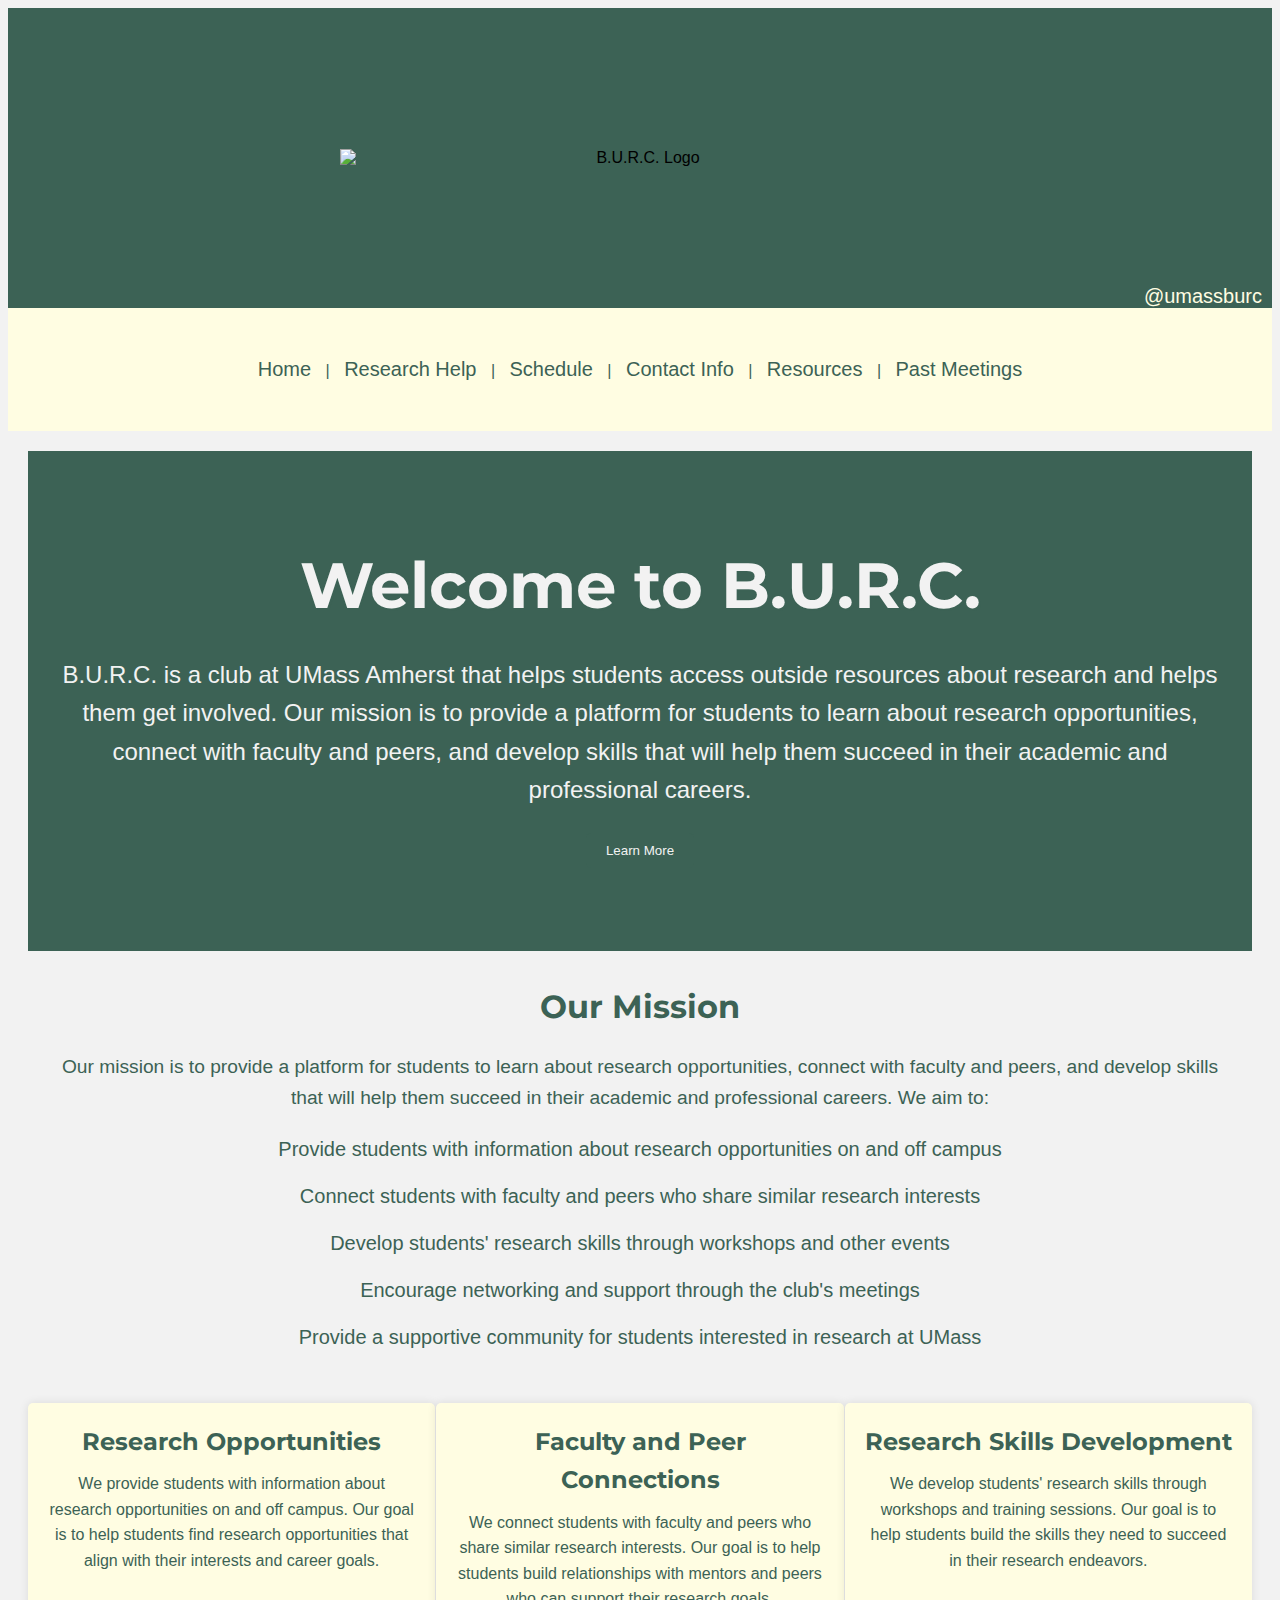
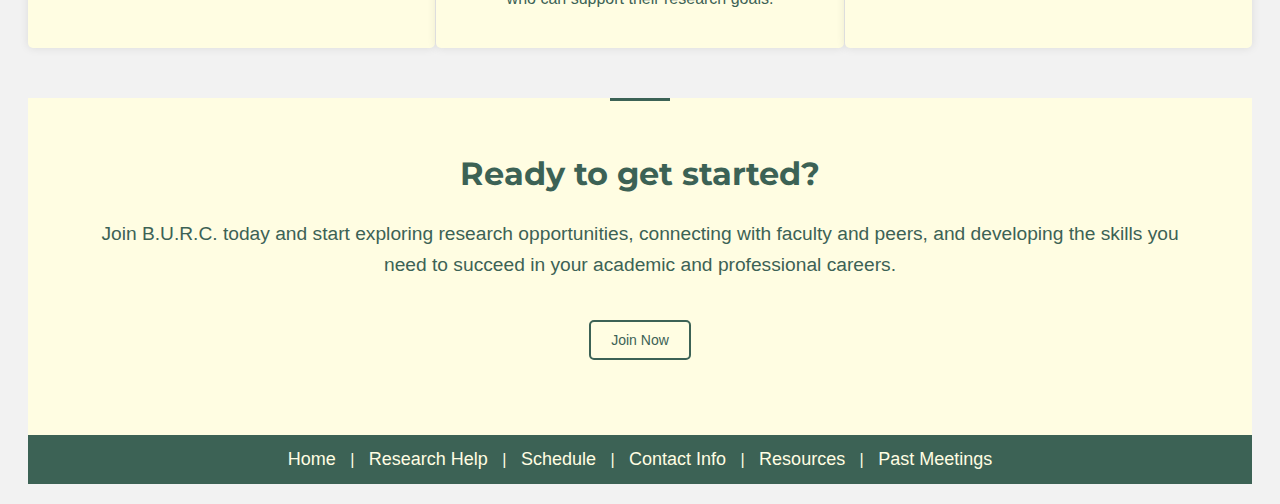
==== index.html @ 75ee5516 "Update index.html" ====
<!DOCTYPE html>
<html>
<head>
    <title>B.U.R.C</title>
    <link rel="stylesheet" type="text/css" href="stylesben.css">
    <link href="https://fonts.googleapis.com/css?family=Montserrat:400,700&display=swap" rel="stylesheet">
    <script defer src="back-to-top.js"></script>
</head>
<body>
    <header>
        <img src="burclogoylw.png" alt="B.U.R.C. Logo">
        <a href="https://www.instagram.com/umassburc/?hl=en/" target="_blank" class="instagram-link">@umassburc</a>

    </header>

    <nav>
        <a href="index1.html">Home</a> |
        <a href="research1.html">Research Help</a> |
        <a href="schedule1.html">Schedule</a> |
        <a href="contact1.html">Contact Info</a> |
        <a href="resource1.html">Resources</a> |
        <a href="past_meetings1.html">Past Meetings</a>
    </nav>
     
<main>
        <div class="hero">
            <div class="container">
                <h1>Welcome to B.U.R.C.</h1>
                <p>B.U.R.C. is a club at UMass Amherst that helps students access outside resources about research and helps them get involved. Our mission is to provide a platform for students to learn about research opportunities, connect with faculty and peers, and develop skills that will help them succeed in their academic and professional careers.</p>
                <button>Learn More</button>
            </div>
        </div>

        <div class="container">
            <h2>Our Mission</h2>
            <p>Our mission is to provide a platform for students to learn about research opportunities, connect with faculty and peers, and develop skills that will help them succeed in their academic and professional careers. We aim to:</p>
            
            <ul>
                <li>Provide students with information about research opportunities on and off campus</li>
                <li>Connect students with faculty and peers who share similar research interests</li>
                <li>Develop students' research skills through workshops and other events</li>
                <li>Encourage networking and support through the club's meetings</li>
                <li>Provide a supportive community for students interested in research at UMass</li>
            </ul>
        </div>
<div class="features">
            <div class="feature">
                <h2>Research Opportunities</h2>
                <p>We provide students with information about research opportunities on and off campus. Our goal is to help students find research opportunities that align with their interests and career goals.</p>
            </div>
            <div class="feature">
                <h2>Faculty and Peer Connections</h2>
                <p>We connect students with faculty and peers who share similar research interests. Our goal is to help students build relationships with mentors and peers who can support their research goals.</p>
            </div>
            <div class="feature">
                <h2>Research Skills Development</h2>
                <p>We develop students' research skills through workshops and training sessions. Our goal is to help students build the skills they need to succeed in their research endeavors.</p>
            </div>
        </div>

        <div class="cta">
            <div class="container">
                <h2>Ready to get started?</h2>
                <p>Join B.U.R.C. today and start exploring research opportunities, connecting with faculty and peers, and developing the skills you need to succeed in your academic and professional careers.</p>
                <button class="join-button">
                    <a href="https://docs.google.com/forms/d/e/1FAIpQLSdpCxnklwHBFAWGtnnb0h_H6rW8B9qLcqQouTI1N6-tP9_oLw/viewform?usp=sf_link" target="_blank">Join Now</a>
                </button>
                <br>
            </br>
            </div>
        </div>
        <nav class="bottom-nav">
            <a href="index1.html">Home</a> |
            <a href="research1.html">Research Help</a> |
            <a href="schedule1.html">Schedule</a> |
            <a href="contact1.html">Contact Info</a> |
            <a href="resource1.html">Resources</a> |
            <a href="past_meetings1.html">Past Meetings</a>
          </nav>
    </main>
</body>
</html>
---- stylesben.css ----
/* Global */
body {
  font-family: Arial, sans-serif;
}

header {
  text-align: center;
  height: 300px;
  background-color: #3c6255;
  overflow: hidden;
  position: relative; 
}

nav {
  background-color: #fffde2;
  color: #3c6255;
  padding: 50px;
  text-align: center;
  position: relative;
  z-index: 2; 
}

nav a {
  color: #3c6255;
  font-size: 20px;
  text-decoration: none;
  margin: 0 10px;
}

main {
  margin: 20px;
  line-height: 1.6;
}

header img {
  display: block;
  width: 600px;
  height: auto;
  margin: 0 auto;

  position: absolute; 
  top: 50%;
  left: 50%; 
  transform: translate(-50%, -50%);
  z-index: 1; 
}


body {
  background-color: #f2f2f2;
}

h1, h2, h3, h4, h5, h6 {
  font-family: 'Montserrat', sans-serif;
  font-weight: 700;
  margin: 0;
}
h2 {
  font-size: 2rem;
  color: #3c6255;
  text-align: center;
  margin-top: 30px;
}

p {
  font-size: 1.2rem;
  text-align: center;
  color: #3c6255;
  margin-top: 20px;
}

ul {
  list-style: none;
  text-align: center;
  color:#3c6255;
  margin: 0;
  padding: 0;
}

li {
  margin-top: 15px;
  font-size: 20px;
}

a {
  color: #3c6255;
  text-decoration: none;
  transition: all 0.3s ease-in-out;
}

a:hover {
  color: #f2f2f2;
}

button {
  background-color: #3c6255;
  color: #f2f2f2;
  border: none;
  padding: 10px 20px;
  border-radius: 5px;
  cursor: pointer;
  transition: all 0.3s ease-in-out;
}

button:hover {
  background-color: #f2f2f2;
  color: #3c6255;
}

.container {
  max-width: 1200px;
  margin: 0 auto;
  padding: 0 20px;
}

.hero {
  background-color: #3c6255;
  background-size: cover;
  background-position: center;
  height: 500px;
  display: flex;
  justify-content: center;
  align-items: center;
  text-align: center;
}

.hero h1 {
  color: #f2f2f2;
  font-size: 4rem;
  text-shadow: 2px 2px #3c6255;
}

.hero p {
  color: #f2f2f2;
  font-size: 1.5rem;
  margin-top: 20px;
  text-shadow: 2px 2px #3c6255;
}

.features {
  display: flex;
  justify-content: space-between;
  margin-top: 50px;
}

.feature {
  width: 30%;
  background-color: #fffde2;
  padding: 20px;
  border-radius: 5px;
  box-shadow: 0 0 10px rgba(0, 0, 0, 0.1);
  transition: all 0.3s ease-in-out;
}
.feature:hover {
  transform: translateY(-10px);
  box-shadow: 0 0 20px rgba(0, 0, 0, 0.2);
}

.feature h2 {
  font-size: 1.5rem;
  margin-top: 0;
}

.feature p {
  font-size: 1rem;
  margin-top: 10px;
}

.cta {
  background-color: #fffde2;
  color: #3c6255;
  padding: 50px;
  text-align: center;
  margin-top: 50px;
  position: relative;
}

.cta h2 {
  font-size: 2rem;
  margin-top: 0;
}

.cta p {
  font-size: 1.2rem;
  margin-top: 20px;
}

.cta:before {
  content: "";
  position: absolute;
  top: 0;
  left: 50%;
  width: 60px; /* Adjust the width of the border as needed */
  height: 3px; /* Adjust the height of the border as needed */
  background-color: #3c6255; /* Border color */
  transform: translateX(-50%);
}

.cta button {
  margin-top: 20px;
  border: 2px solid #3c6255; /* Border color */
  color: #3c6255;
  padding: 10px 20px;
  border-radius: 5px;
  cursor: pointer;
  transition: all 0.3s ease-in-out;
}

.cta button:hover {
  background-color: #3c6255;
  color: #fffde2;
}

.join-button {
  background-color: #fffde2;
  color: #3c6255;
  border: none;
  padding: 12px 20px; /* Adjust padding to make the button smaller */
  border-radius: 5px;
  cursor: pointer;
  transition: all 0.3s ease-in-out;
  text-decoration: none;
  font-size: 14px; /* Adjust font size to make the text smaller */
}

.join-button:hover {
  background-color: #fffde2;
  color: #3c6255;
}

/* Additional styling for the anchor tag inside the button */
.join-button a {
  color: inherit; /* Inherit the color from the button */
  text-decoration: none;
}

nav.bottom-nav {
  background-color: #3c6255;
  color: #fffde2;
  padding: 10px; /* Adjust padding as needed */
  text-align: center;
}

/* Styling for the links in the bottom navigation bar */
nav.bottom-nav a {
  color: #fffde2;
  text-decoration: none;
  margin: 0 10px;
  font-size: 18px; /* Adjust font size as needed */
}

/* Hover effect for the links in the bottom navigation bar */
nav.bottom-nav a:hover {
  color: #f2f2f2;
}

.instagram-link {
  color: #fffde2;
  font-size: 20px;
  position: absolute;
  bottom: 0;
  right: 0;
  margin: 0 10px;
}

.instagram-link:hover {
  color: #f2f2f2;
}
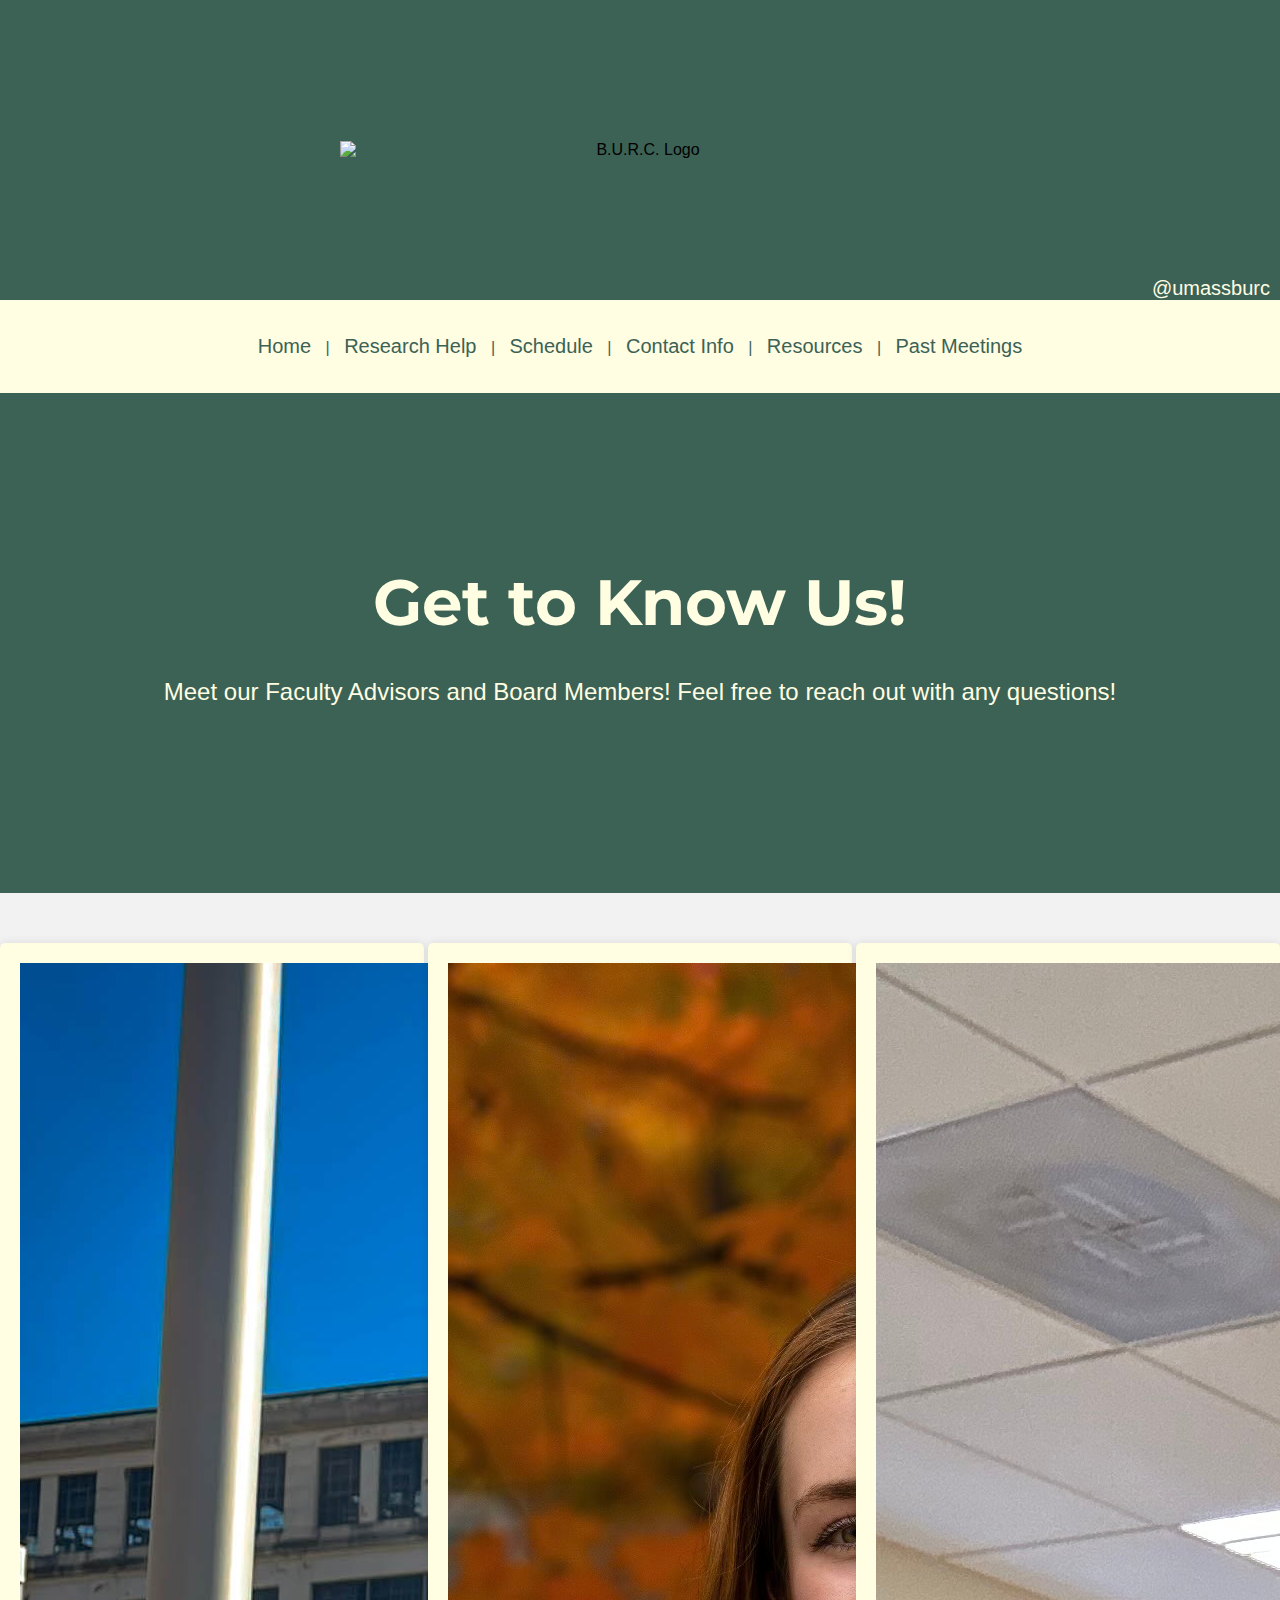
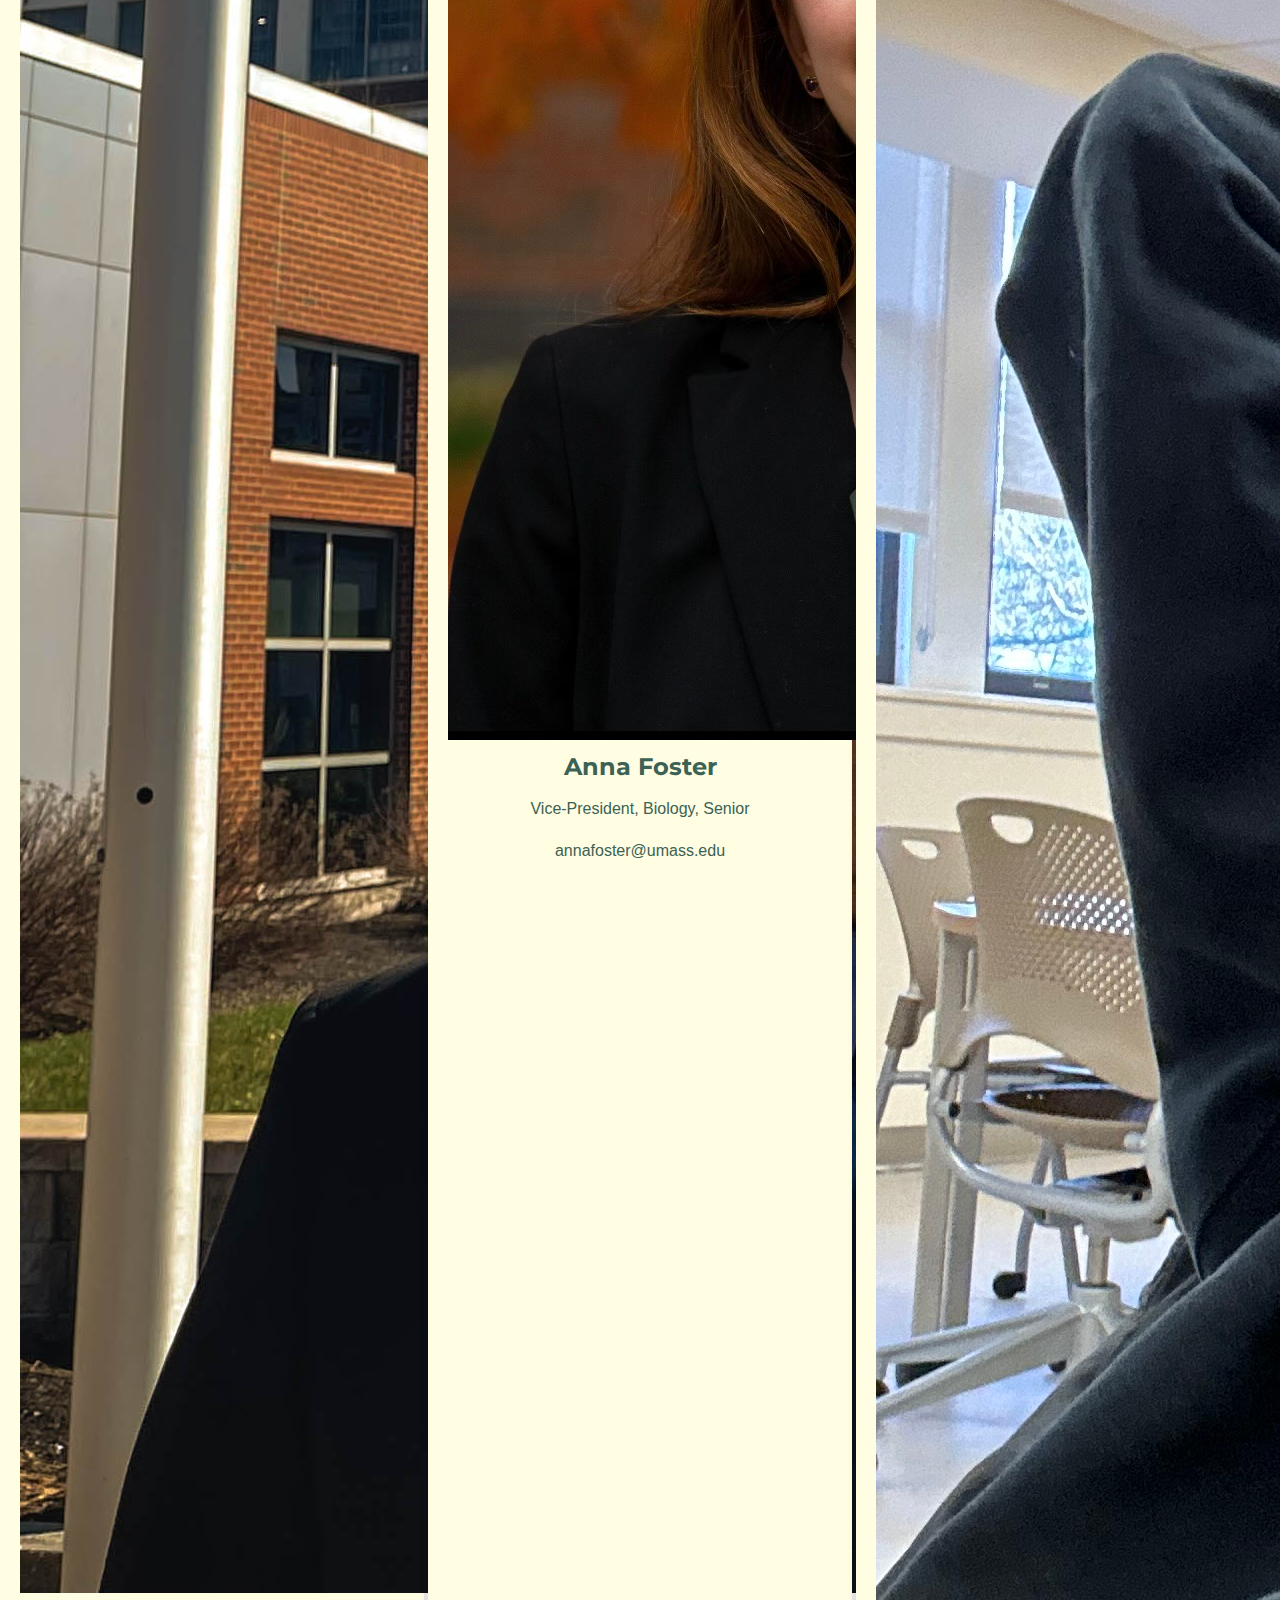
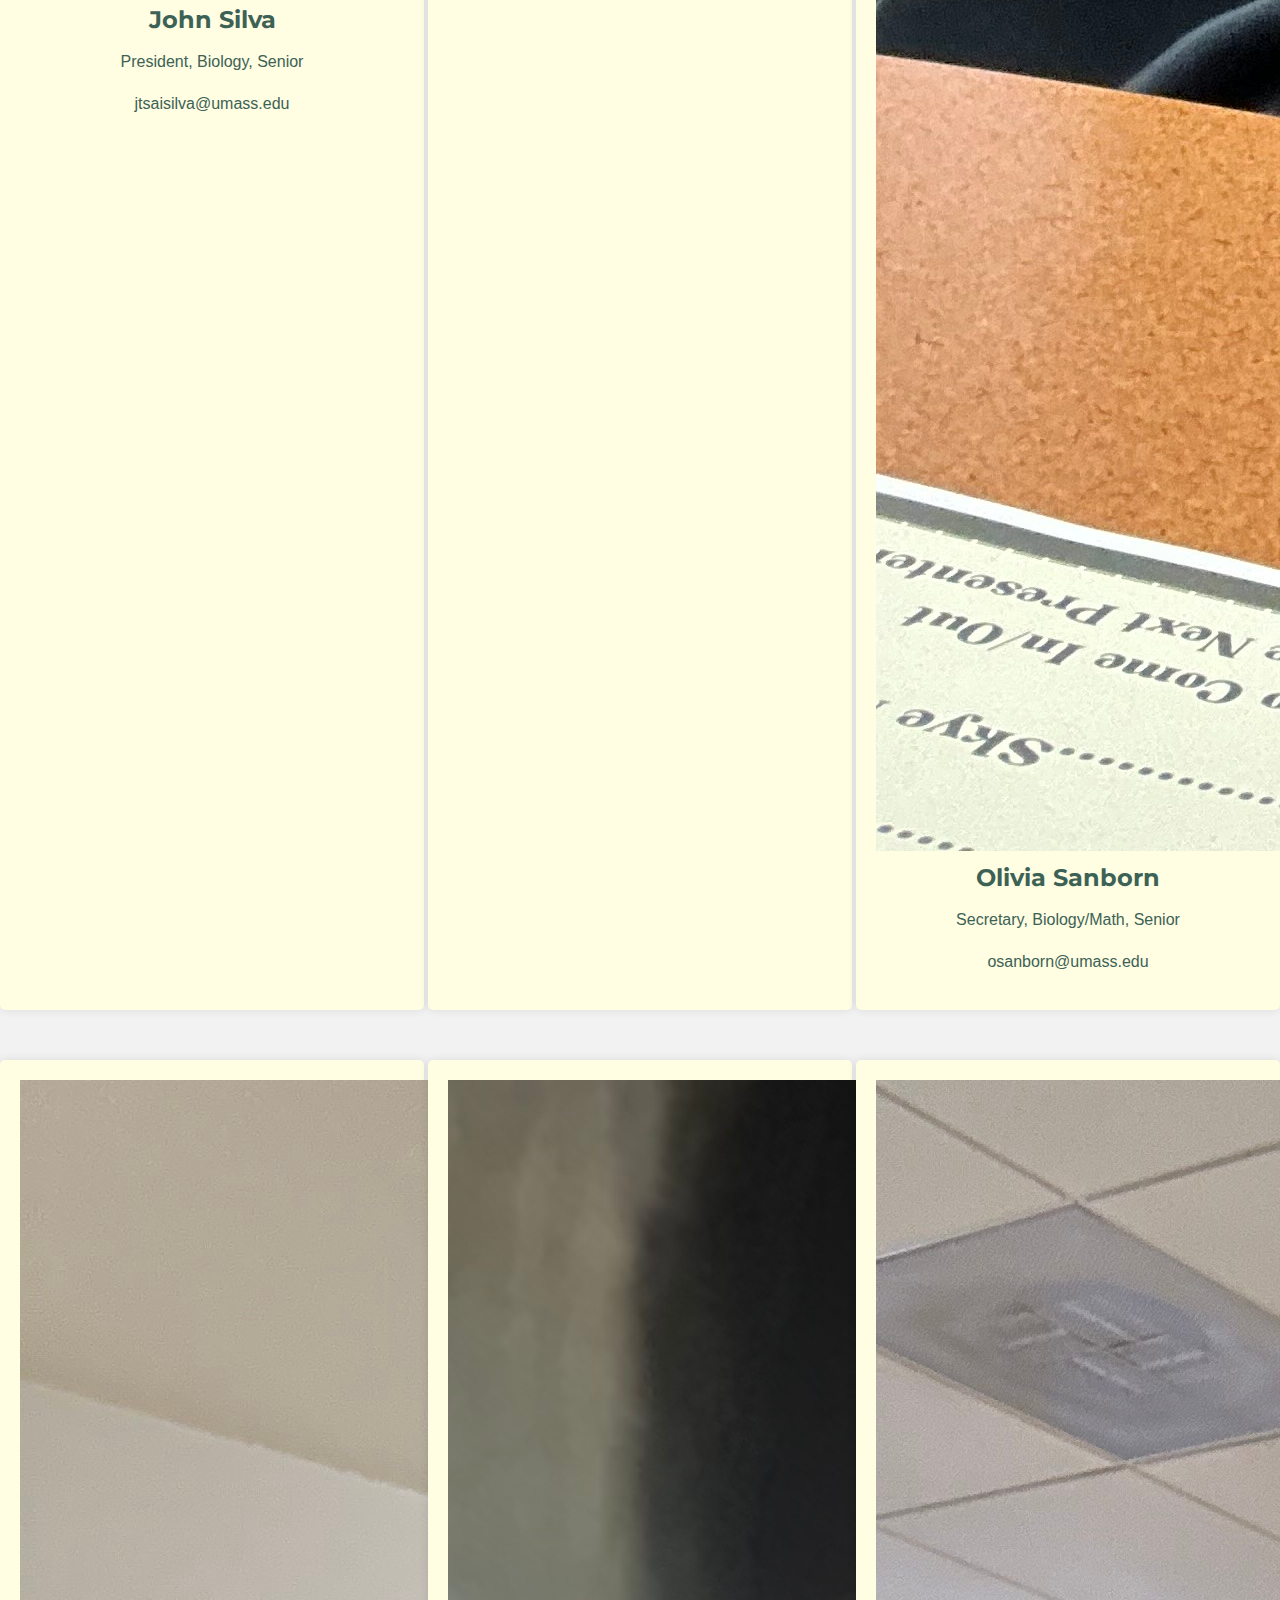
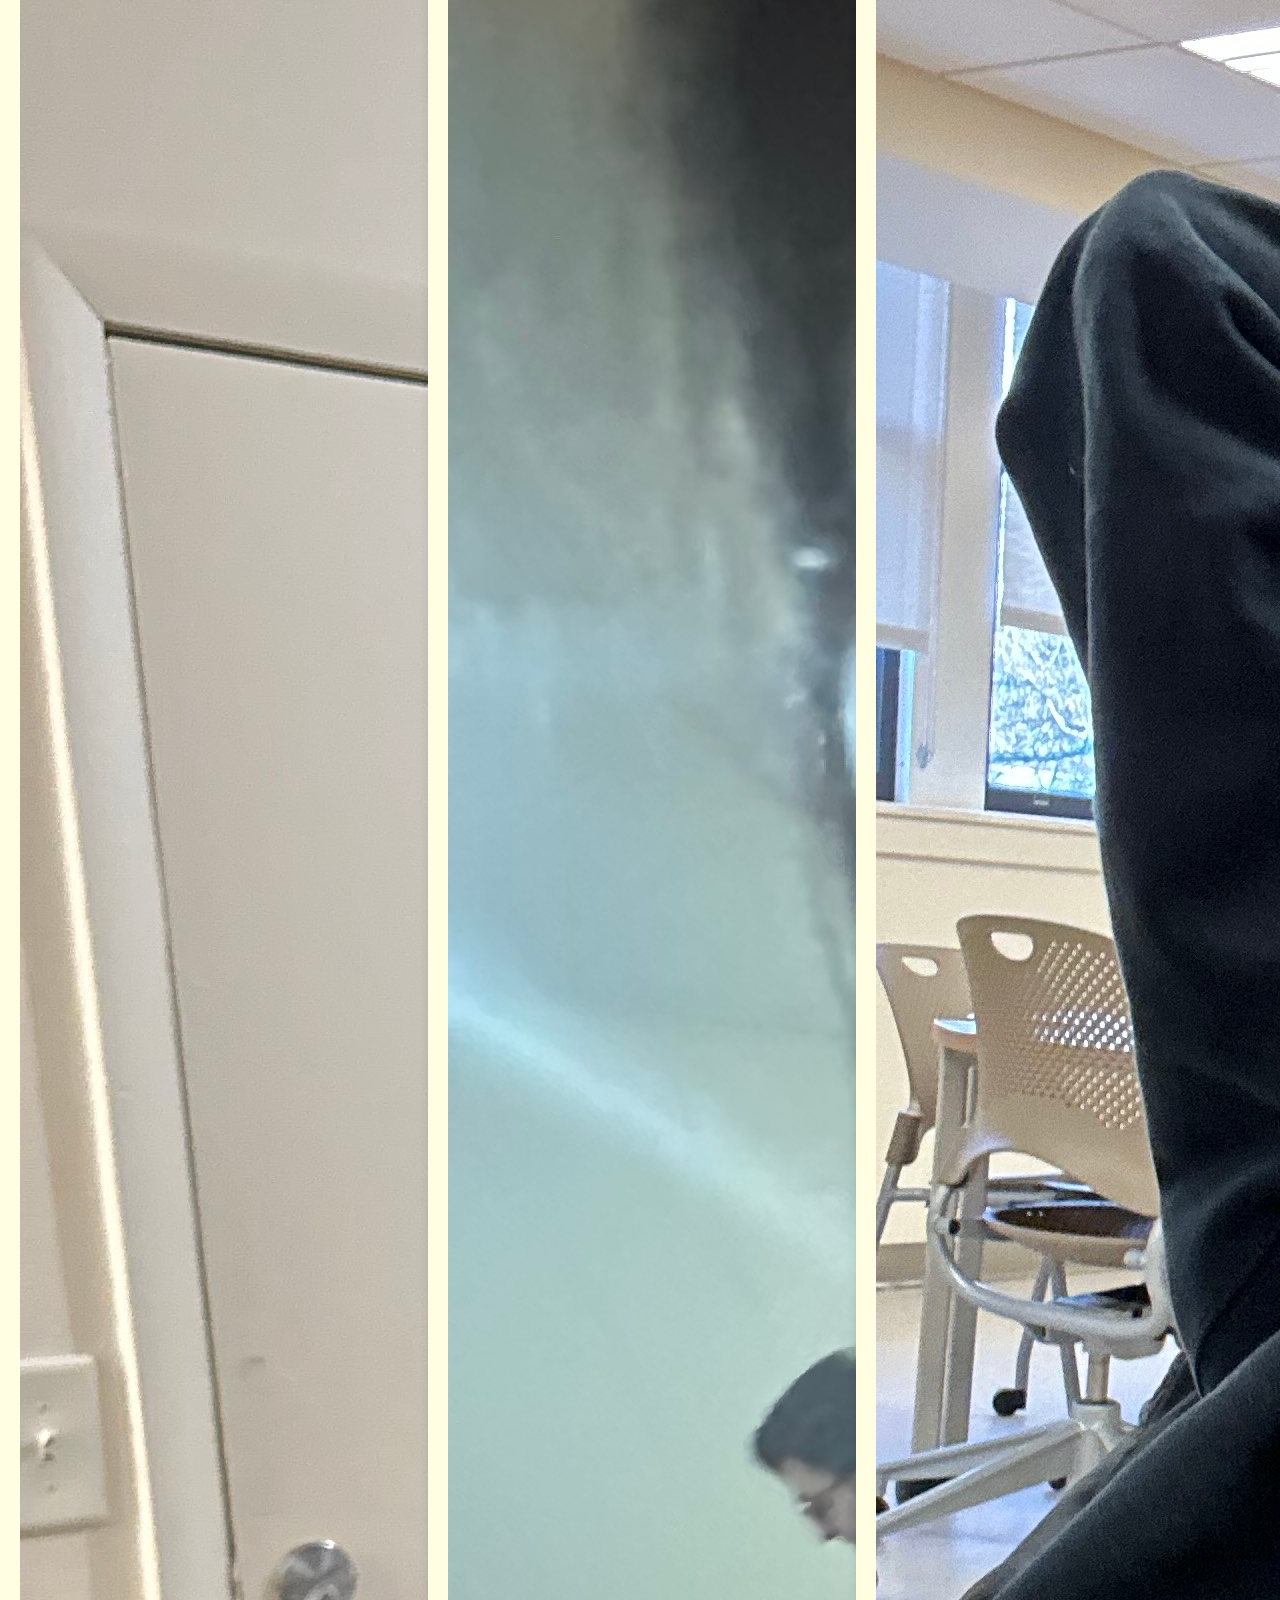
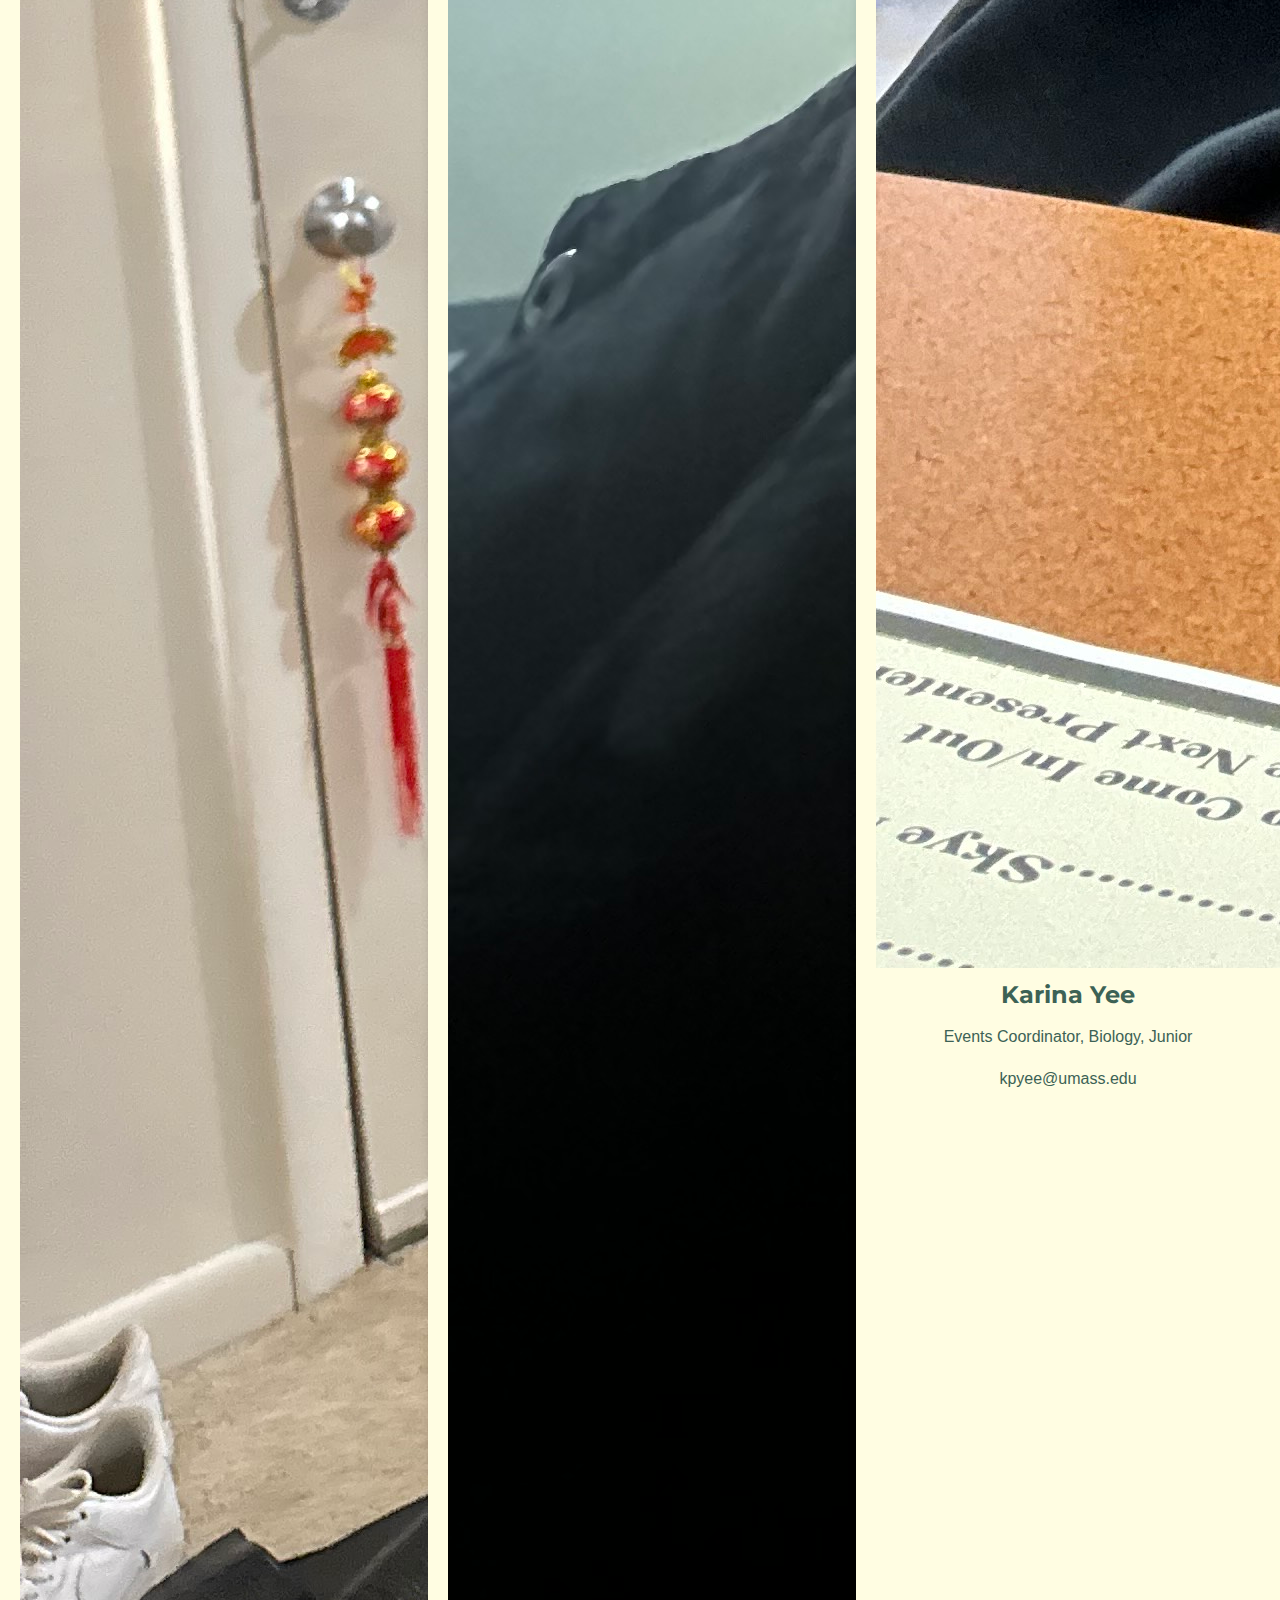
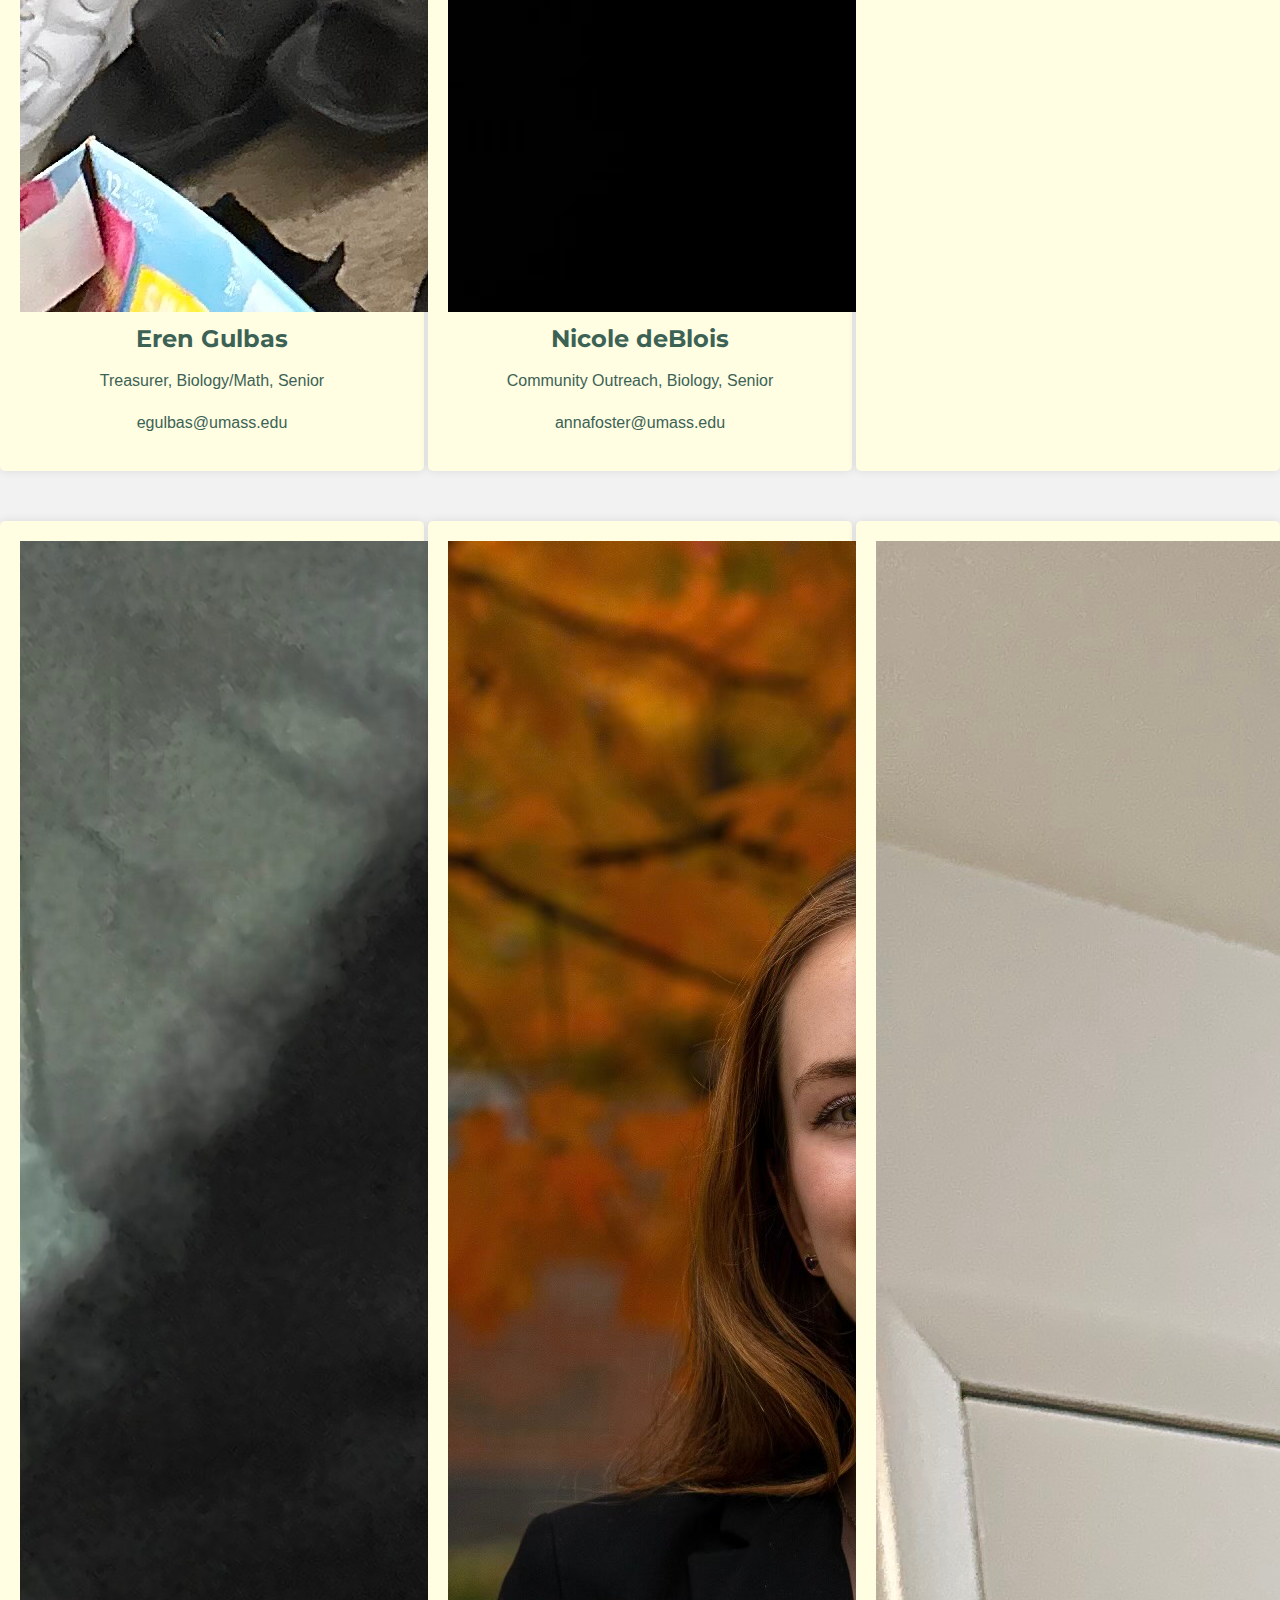
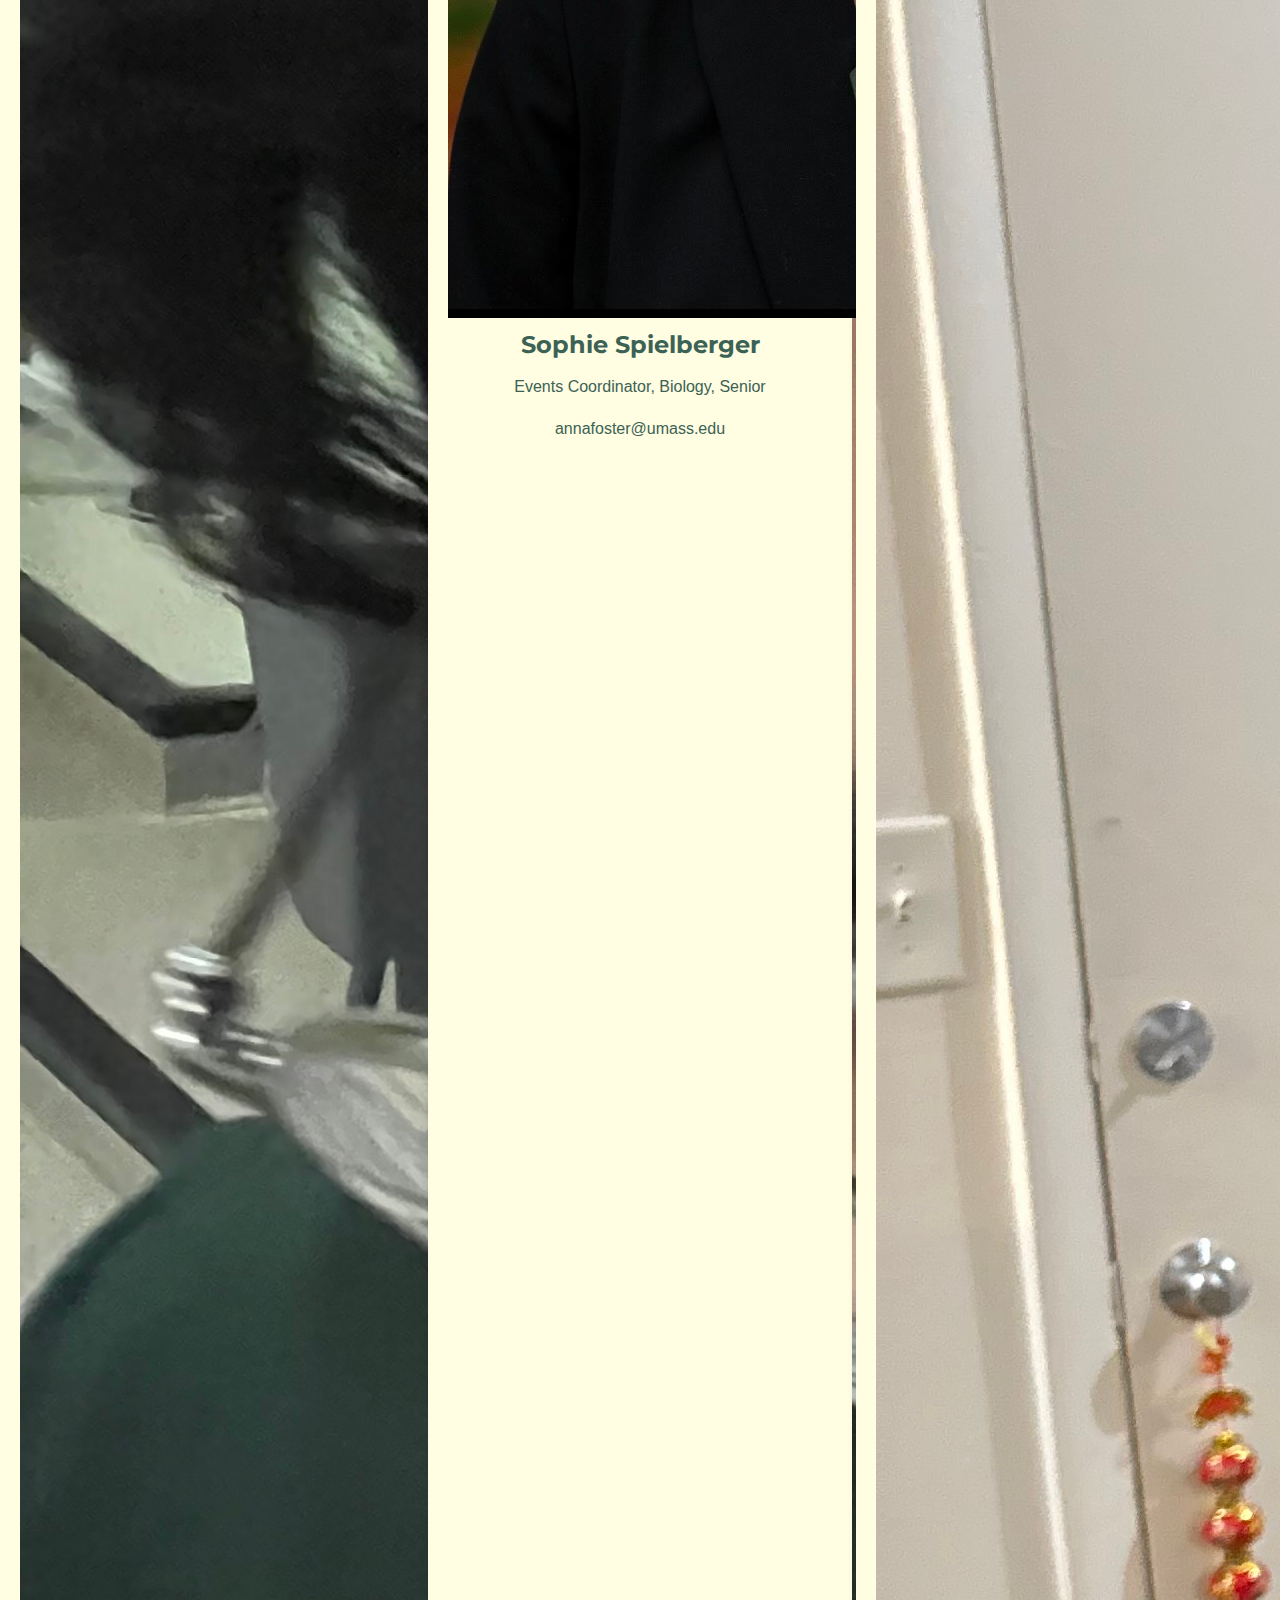
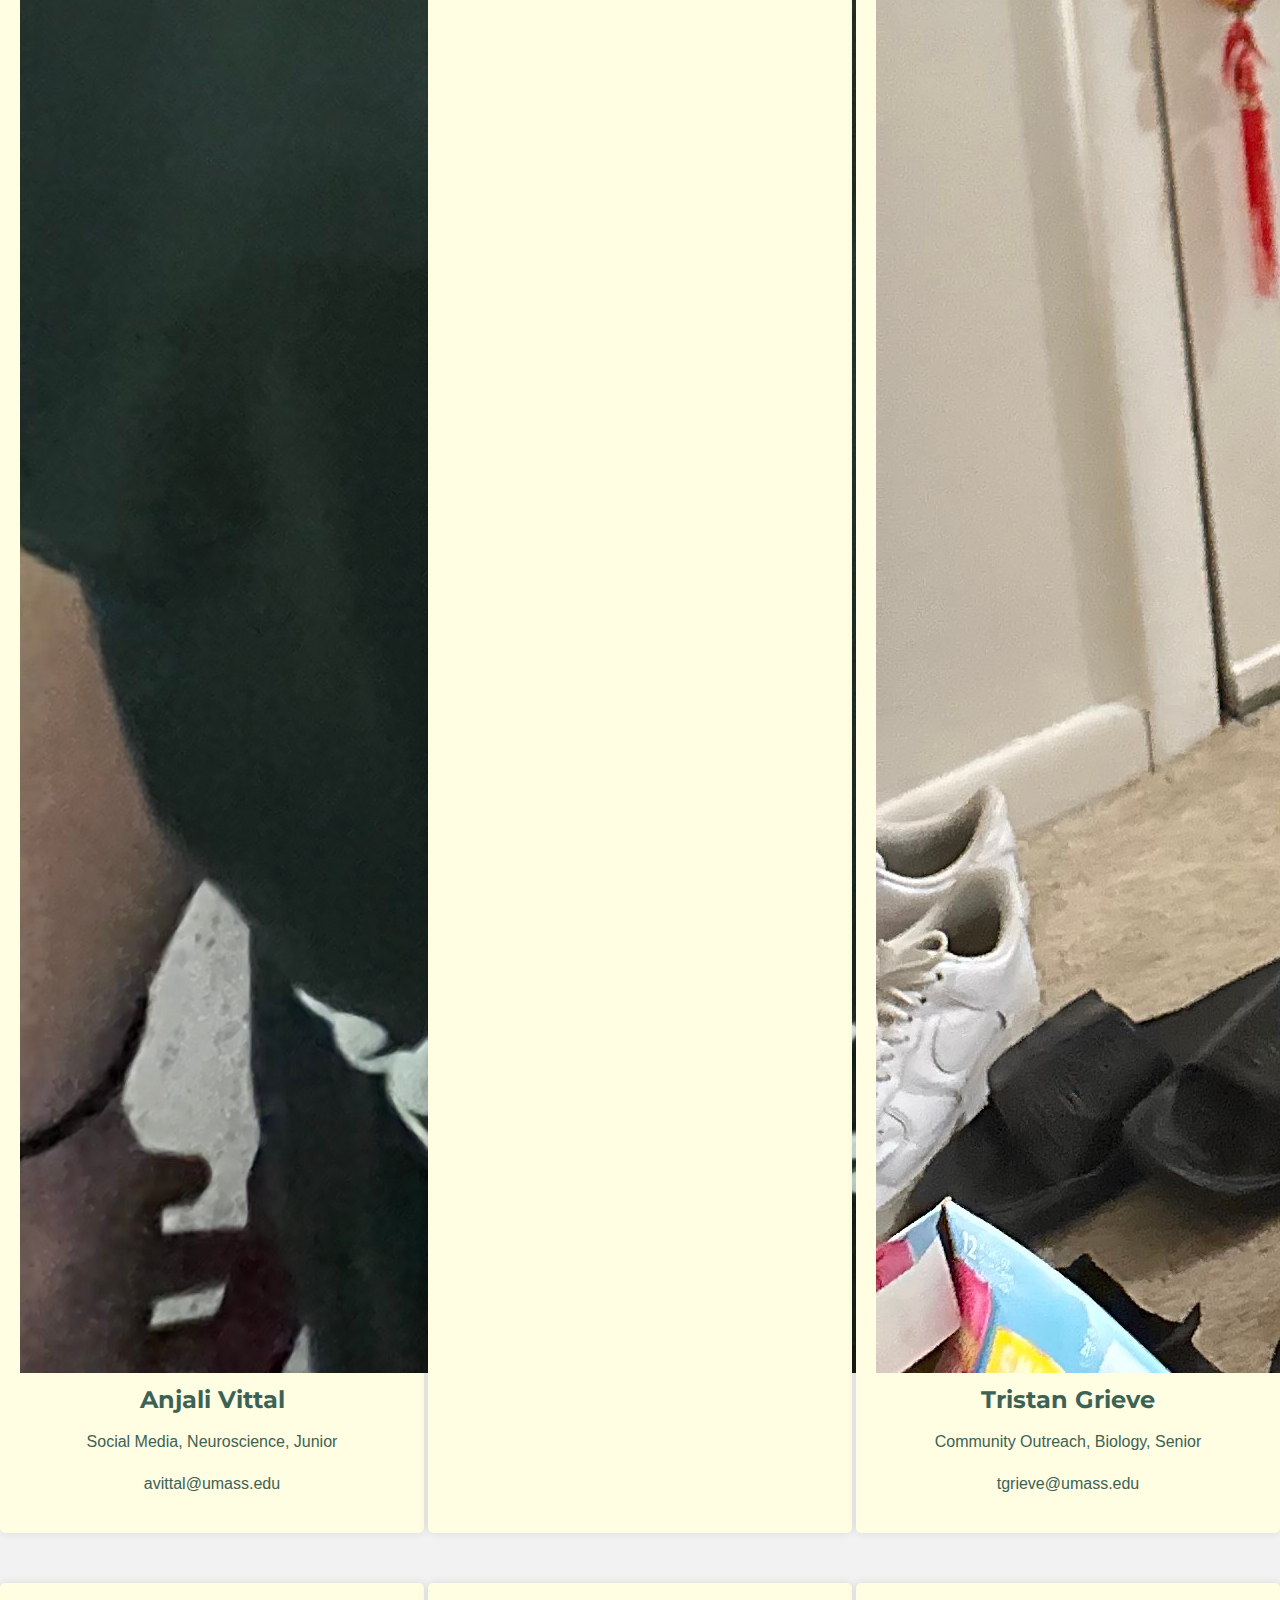
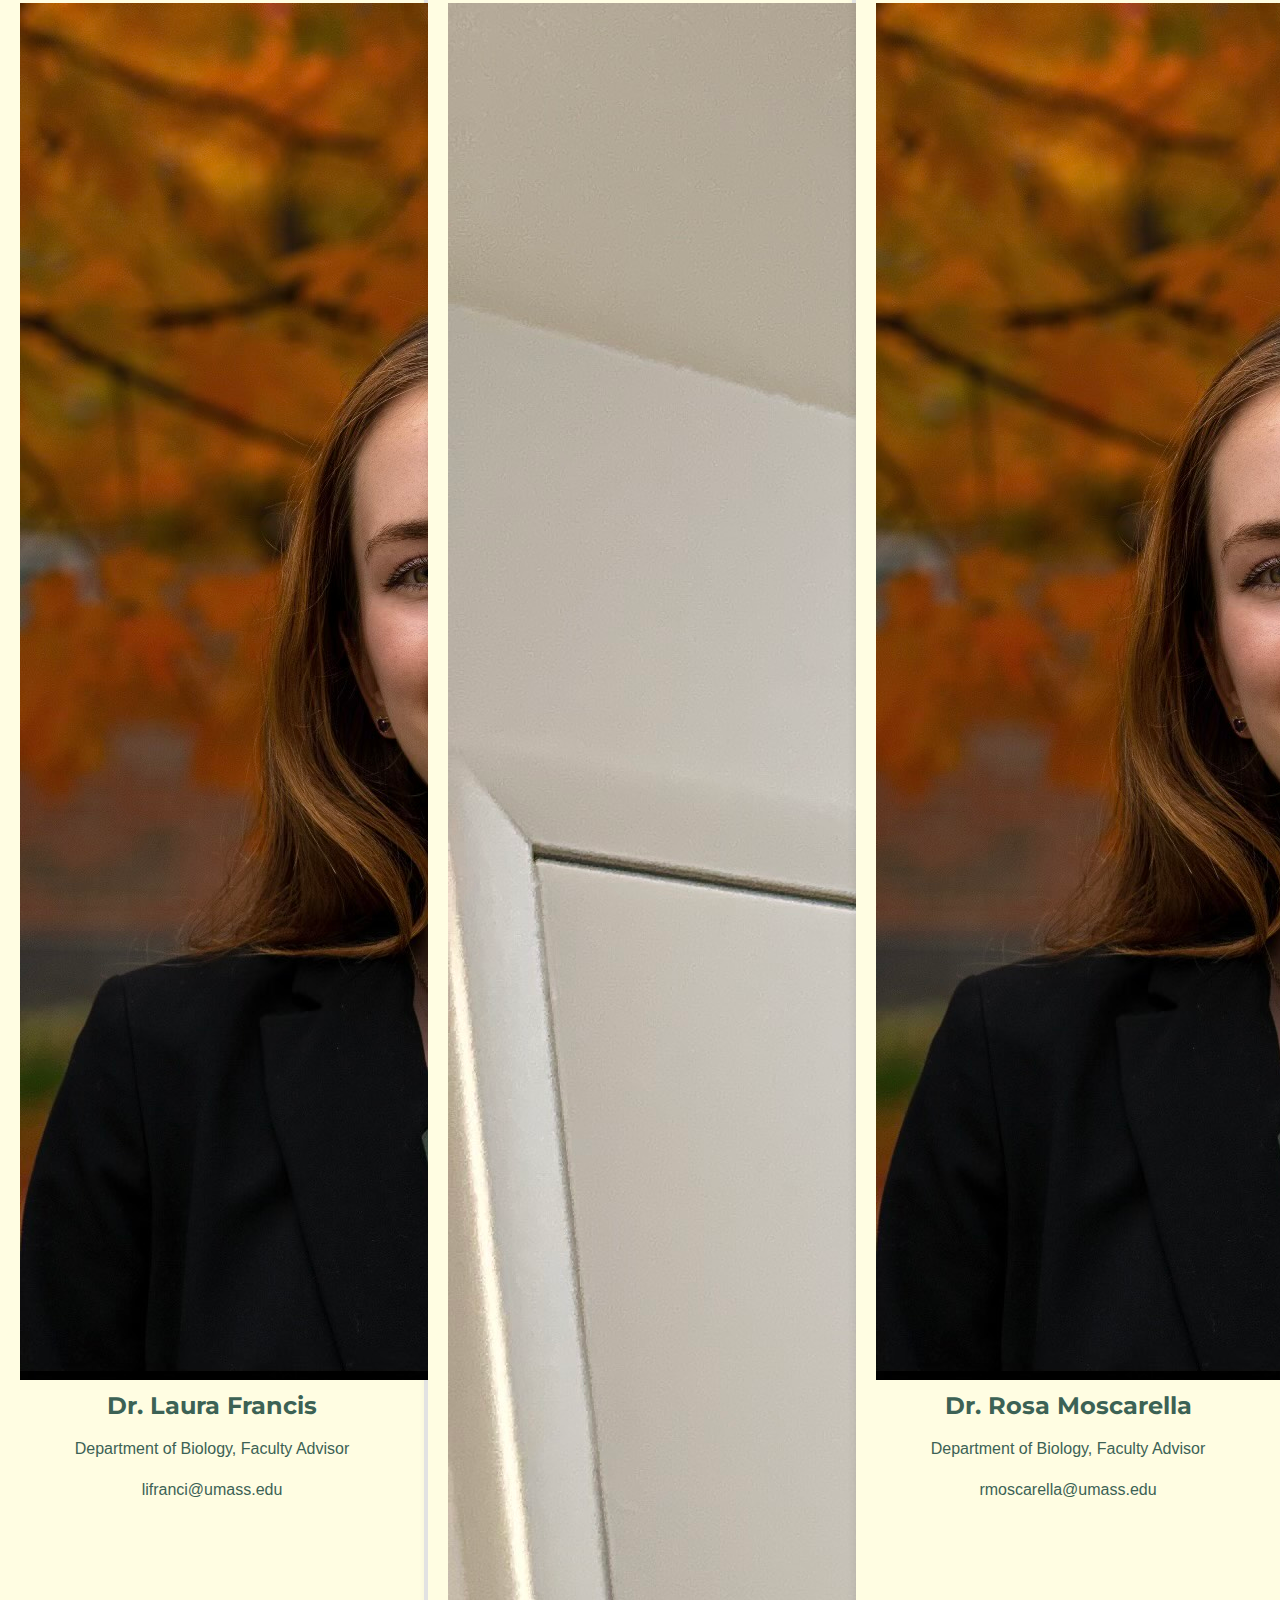
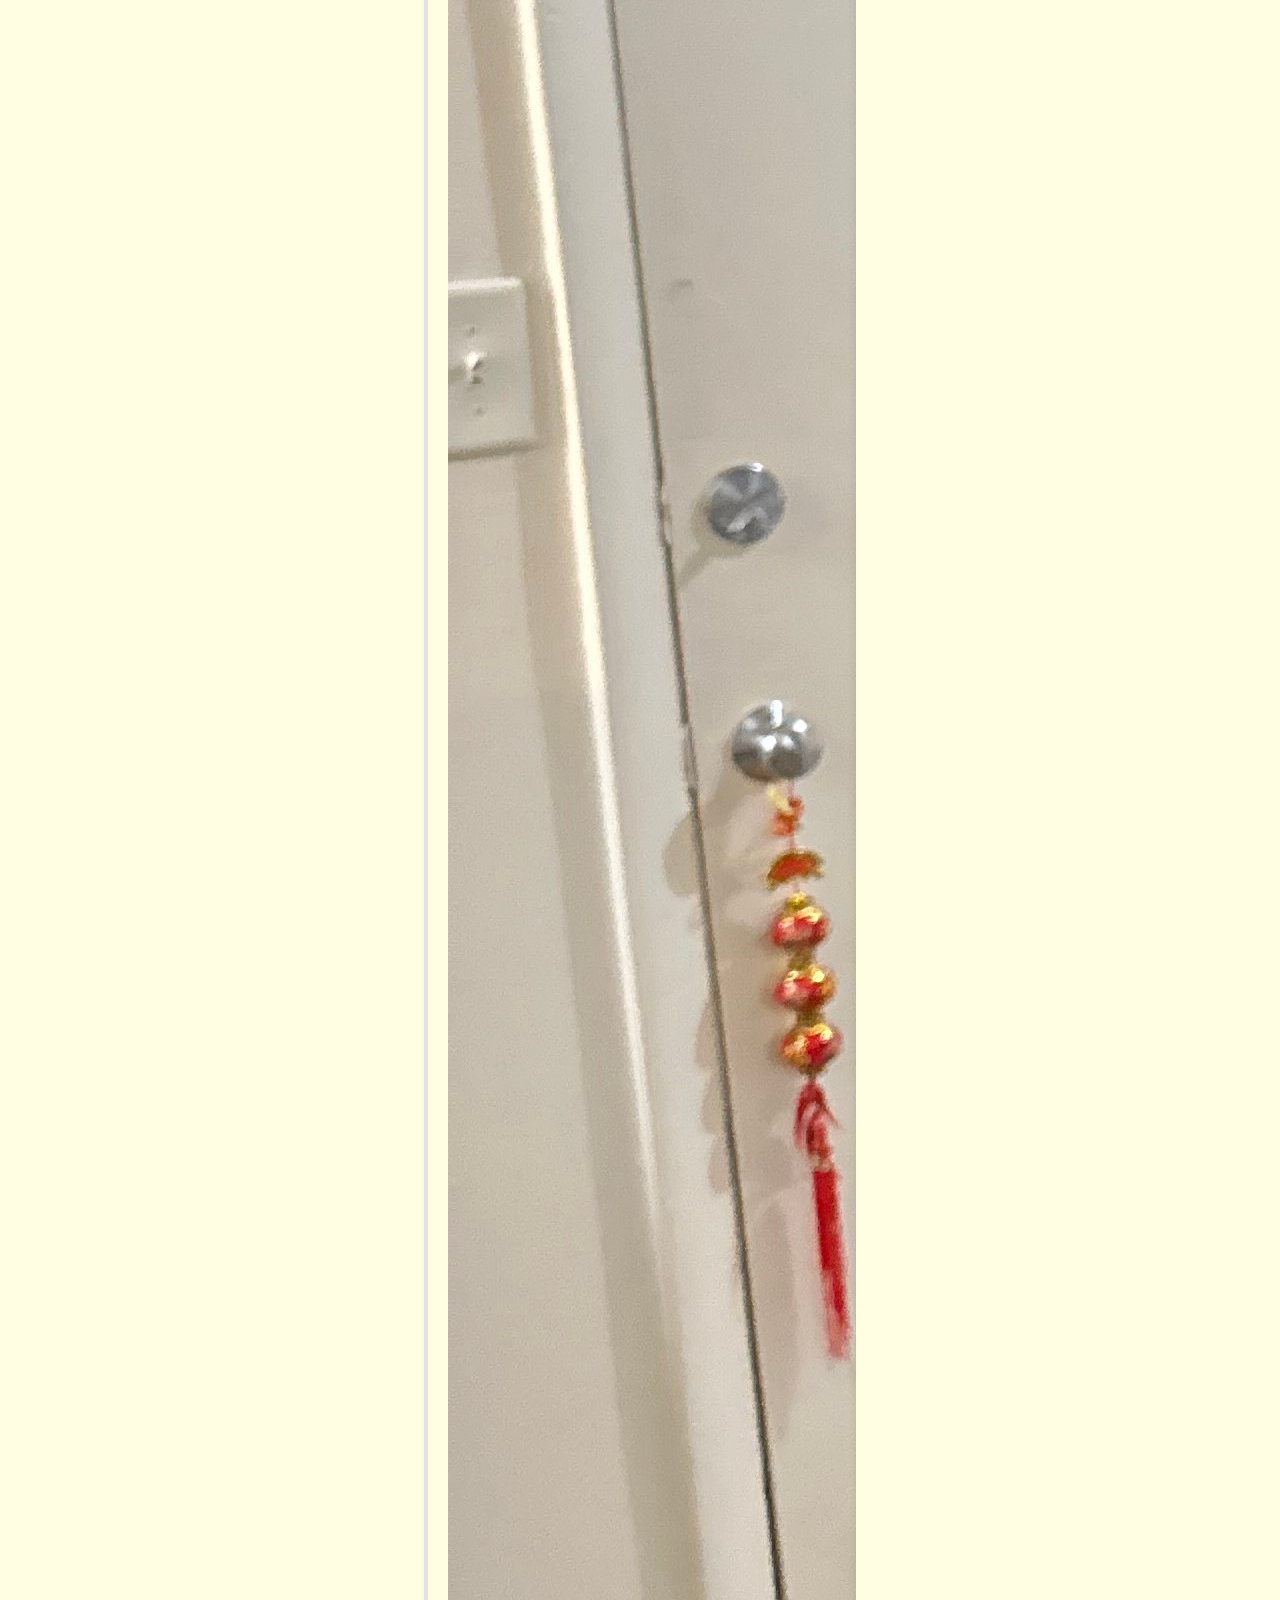
==== commit a7f45283: "Update index.html" ====
--- a/index.html
+++ b/index.html
@@ -1,10 +1,9 @@
 <!DOCTYPE html>
 <html>
 <head>
-    <title>B.U.R.C</title>
+    <title>UMass BURC</title>
     <link rel="stylesheet" type="text/css" href="stylesben.css">
     <link href="https://fonts.googleapis.com/css?family=Montserrat:400,700&display=swap" rel="stylesheet">
-    <script defer src="back-to-top.js"></script>
 </head>
 <body>
     <header>
@@ -14,7 +13,7 @@
     </header>
 
     <nav>
-        <a href="index1.html">Home</a> |
+        <a href="index.html">Home</a> |
         <a href="research1.html">Research Help</a> |
         <a href="schedule1.html">Schedule</a> |
         <a href="contact1.html">Contact Info</a> |
@@ -25,39 +24,95 @@
 <main>
         <div class="hero">
             <div class="container">
-                <h1>Welcome to B.U.R.C.</h1>
-                <p>B.U.R.C. is a club at UMass Amherst that helps students access outside resources about research and helps them get involved. Our mission is to provide a platform for students to learn about research opportunities, connect with faculty and peers, and develop skills that will help them succeed in their academic and professional careers.</p>
-                <button>Learn More</button>
+                <h1>Get to Know Us!</h1>
+                <p>Meet our Faculty Advisors and Board Members! Feel free to reach out with any questions!</p>
             </div>
         </div>
 
-        <div class="container">
-            <h2>Our Mission</h2>
-            <p>Our mission is to provide a platform for students to learn about research opportunities, connect with faculty and peers, and develop skills that will help them succeed in their academic and professional careers. We aim to:</p>
-            
-            <ul>
-                <li>Provide students with information about research opportunities on and off campus</li>
-                <li>Connect students with faculty and peers who share similar research interests</li>
-                <li>Develop students' research skills through workshops and other events</li>
-                <li>Encourage networking and support through the club's meetings</li>
-                <li>Provide a supportive community for students interested in research at UMass</li>
-            </ul>
-        </div>
+
 <div class="features">
             <div class="feature">
-                <h2>Research Opportunities</h2>
-                <p>We provide students with information about research opportunities on and off campus. Our goal is to help students find research opportunities that align with their interests and career goals.</p>
+                <img src = "IMG-7511.jpg" alt = "JohnPic">
+                <h2>John Silva</h2>
+                <p>President, Biology, Senior</p>
+                <p>jtsaisilva@umass.edu</p>
             </div>
             <div class="feature">
-                <h2>Faculty and Peer Connections</h2>
-                <p>We connect students with faculty and peers who share similar research interests. Our goal is to help students build relationships with mentors and peers who can support their research goals.</p>
+                <img src = "sophiepic.JPG" alt = "JohnPic">
+                <h2>Anna Foster</h2>
+                <p>Vice-President, Biology, Senior</p>
+                <p>annafoster@umass.edu</p>
             </div>
             <div class="feature">
-                <h2>Research Skills Development</h2>
-                <p>We develop students' research skills through workshops and training sessions. Our goal is to help students build the skills they need to succeed in their research endeavors.</p>
+                <img src = "livpic.JPG" alt = "JohnPic">
+                <h2>Olivia Sanborn</h2>
+                <p>Secretary, Biology/Math, Senior</p>
+                <p>osanborn@umass.edu</p>
             </div>
-        </div>
+        </div>         
 
+<div class="features">
+            <div class="feature">
+                <img src = "erenpic.JPG" alt = "JohnPic">
+                <h2>Eren Gulbas</h2>
+                <p>Treasurer, Biology/Math, Senior</p>
+                <p>egulbas@umass.edu</p>
+            </div>
+            <div class="feature">
+                <img src = "nikkipic.JPG" alt = "JohnPic">
+                <h2>Nicole deBlois</h2>
+                <p>Community Outreach, Biology, Senior</p>
+                <p>annafoster@umass.edu</p>
+            </div>
+            <div class="feature">
+                <img src = "livpic.JPG" alt = "JohnPic">
+                <h2>Karina Yee</h2>
+                <p>Events Coordinator, Biology, Junior</p>
+                <p>kpyee@umass.edu</p>
+            </div>
+        </div>   
+
+<div class="features">
+            <div class="feature">
+                <img src = "anjalipic.JPG" alt = "JohnPic">
+                <h2>Anjali Vittal</h2>
+                <p>Social Media, Neuroscience, Junior</p>
+                <p>avittal@umass.edu</p>
+            </div>
+            <div class="feature">
+                <img src = "sophiepic.JPG" alt = "JohnPic">
+                <h2>Sophie Spielberger</h2>
+                <p>Events Coordinator, Biology, Senior</p>
+                <p>annafoster@umass.edu</p>
+            </div>
+            <div class="feature">
+                <img src = "erenpic.JPG" alt = "JohnPic">
+                <h2>Tristan Grieve</h2>
+                <p>Community Outreach, Biology, Senior</p>
+                <p>tgrieve@umass.edu</p>
+            </div>
+        </div>  
+        
+<div class="features">
+            <div class="feature">
+                <img src = "sophiepic.JPG" alt = "JohnPic">
+                <h2>Dr. Laura Francis</h2>
+                <p>Department of Biology, Faculty Advisor</p>
+                <p>lifranci@umass.edu</p>
+            </div>
+            <div class="feature">
+                <img src = "erenpic.JPG" alt = "JohnPic">
+                <h2>Vandrey Sisson</h2>
+                <p>Events Coordinator, Biology, Senior</p>
+                <p>annafoster@umass.edu</p>
+            </div>
+            <div class="feature">
+                <img src = "sophiepic.JPG" alt = "JohnPic">
+                <h2>Dr. Rosa Moscarella</h2>
+                <p>Department of Biology, Faculty Advisor</p>
+                <p>rmoscarella@umass.edu</p>
+            </div>
+        </div>          
         <div class="cta">
             <div class="container">
                 <h2>Ready to get started?</h2>
@@ -70,7 +125,7 @@
             </div>
         </div>
         <nav class="bottom-nav">
-            <a href="index1.html">Home</a> |
+            <a href="index.html">Home</a> |
             <a href="research1.html">Research Help</a> |
             <a href="schedule1.html">Schedule</a> |
             <a href="contact1.html">Contact Info</a> |
--- a/stylesben.css
+++ b/stylesben.css
@@ -1,6 +1,8 @@
 /* Global */
 body {
   font-family: Arial, sans-serif;
+  margin: 0;
+  padding: 0;
 }
 
 header {
@@ -9,12 +11,13 @@
   background-color: #3c6255;
   overflow: hidden;
   position: relative; 
+  margin-top: 0;
 }
 
 nav {
   background-color: #fffde2;
   color: #3c6255;
-  padding: 50px;
+  padding: 35px;
   text-align: center;
   position: relative;
   z-index: 2; 
@@ -27,9 +30,11 @@
   margin: 0 10px;
 }
 
+
 main {
-  margin: 20px;
+  margin: 0;
   line-height: 1.6;
+  box-sizing: border-box;
 }
 
 header img {
@@ -94,12 +99,14 @@
 
 button {
   background-color: #3c6255;
-  color: #f2f2f2;
+  color: #fffde2;
   border: none;
-  padding: 10px 20px;
+  padding: 30px 45px;
   border-radius: 5px;
   cursor: pointer;
   transition: all 0.3s ease-in-out;
+  font-size: 21px;
+
 }
 
 button:hover {
@@ -125,18 +132,29 @@
 }
 
 .hero h1 {
-  color: #f2f2f2;
+  color: #fffde2;
   font-size: 4rem;
   text-shadow: 2px 2px #3c6255;
 }
 
 .hero p {
-  color: #f2f2f2;
+  color: #fffde2;
   font-size: 1.5rem;
   margin-top: 20px;
   text-shadow: 2px 2px #3c6255;
 }
 
+.contact-hero{
+    background-color: #3c6255;
+    background-size: cover;
+    background-position: center;
+    height: 200px;
+    display: flex;
+    justify-content: center;
+    align-items: center;
+    text-align: center;
+    margin: 0 10px;
+}
 .features {
   display: flex;
   justify-content: space-between;
@@ -150,6 +168,7 @@
   border-radius: 5px;
   box-shadow: 0 0 10px rgba(0, 0, 0, 0.1);
   transition: all 0.3s ease-in-out;
+  text-align: center;
 }
 .feature:hover {
   transform: translateY(-10px);
@@ -166,6 +185,85 @@
   margin-top: 10px;
 }
 
+.contact_picture_block {
+  width:15%;
+  background-color: #fffde2;
+  padding: 20px;
+  box-shadow: 0 0 10px rgba(0, 0, 0, 0.1);
+  transition: all 0.3s ease-in-out;
+  text-align: center;
+  margin-right: 25px;
+  margin-left: 25px;
+}
+
+
+
+.contact_picture_block img {
+display: block;
+width: 200px; 
+height: auto; /* Maintain the aspect ratio of the image */
+margin-top: 30px;
+margin-bottom: 5px; /* Add some spacing between the image and the text */
+margin-left: 45px;
+max-width: 100%;
+height: auto;
+}
+
+.contact_picture_block:hover {
+  transform: translateY(-10px);
+  box-shadow: 0 0 20px rgba(0, 0, 0, 0.2);
+}
+
+.contact_picture_block h2 {
+  font-size: 1.5rem;
+  margin-top: 0;
+  margin-bottom: 0;
+}
+
+.contact_picture_block p {
+  font-size: 1rem;
+  margin-top: 0px;
+  margin-bottom: 0px;
+}
+
+.contact_picture_block_duo {
+  width:15%;
+  background-color: #fffde2;
+  padding: 20px;
+  box-shadow: 0 0 10px rgba(0, 0, 0, 0.1);
+  transition: all 0.3s ease-in-out;
+  text-align: center;
+  margin-right: 300px;
+  margin-left: 300px;
+}
+
+.contact_picture_block_duo:hover {
+  transform: translateY(-10px);
+  box-shadow: 0 0 20px rgba(0, 0, 0, 0.2);
+}
+
+.contact_picture_block_duo h2 {
+  font-size: 1.5rem;
+  margin-top: 0;
+  margin-bottom: 0;
+}
+
+.contact_picture_block_duo p {
+  font-size: 1rem;
+  margin-top: 0px;
+  margin-bottom: 0px;
+}
+.contact_picture_block_duo img {
+  display: block;
+  width: 200px; 
+  height: auto; /* Maintain the aspect ratio of the image */
+  margin-top: 30px;
+  margin-bottom: 5px; /* Add some spacing between the image and the text */
+  margin-left: 45px;
+  }
+.feature:not(img) {
+  padding: 20px; /* Set the desired padding for elements other than img */
+}
 .cta {
   background-color: #fffde2;
   color: #3c6255;
@@ -215,12 +313,12 @@
   background-color: #fffde2;
   color: #3c6255;
   border: none;
-  padding: 12px 20px; /* Adjust padding to make the button smaller */
+  padding: 30px 45px; /* Adjust padding to make the button smaller */
   border-radius: 5px;
   cursor: pointer;
   transition: all 0.3s ease-in-out;
   text-decoration: none;
-  font-size: 14px; /* Adjust font size to make the text smaller */
+  font-size: 21px; /* Adjust font size to make the text smaller */
 }
 
 .join-button:hover {
@@ -266,3 +364,55 @@
 .instagram-link:hover {
   color: #f2f2f2;
 }
+
+.back-to-top-btn {
+  position: fixed;
+  bottom: 20px;
+  right: 20px;
+  background-color: #3c6255;
+  color: #fffde2;
+  width: 40px;
+  height: 40px;
+  border-radius: 50%;
+  display: none;
+  cursor: pointer;
+  text-align: center;
+  line-height: 40px;
+  font-size: 20px;
+  box-shadow: 0 2px 5px rgba(0, 0, 0, 0.2);
+}
+
+.back-to-top-btn:hover {
+  background-color: #fffde2;
+  color: #3c6255;
+}
+
+.contact_picture_block,
+.contact_picture_block_duo {
+  width: 100%; /* Take full width on small screens */
+  max-width: 33%; /* Ensure it doesn't exceed screen width */
+  margin: 0; /* Remove any margins */
+}
+
+@media only screen and (min-width: 768px) {
+  .contact_picture_block,
+  .contact_picture_block_duo {
+    max-width: 25%; /* Adjust as needed for larger screens */
+    margin: 0 1%; /* Add some spacing between blocks on larger screens */
+  }
+}
+
+.contact_picture_block h2,
+.contact_picture_block p,
+.contact_picture_block_duo h2,
+.contact_picture_block_duo p {
+  text-align: center;
+}
+
+.contact_picture_block img,
+.contact_picture_block_duo img {
+  display: block;
+  width: 100%; /* Make images responsive */
+  height: auto;
+  margin: 0 auto; /* Center the image within its container */
+}
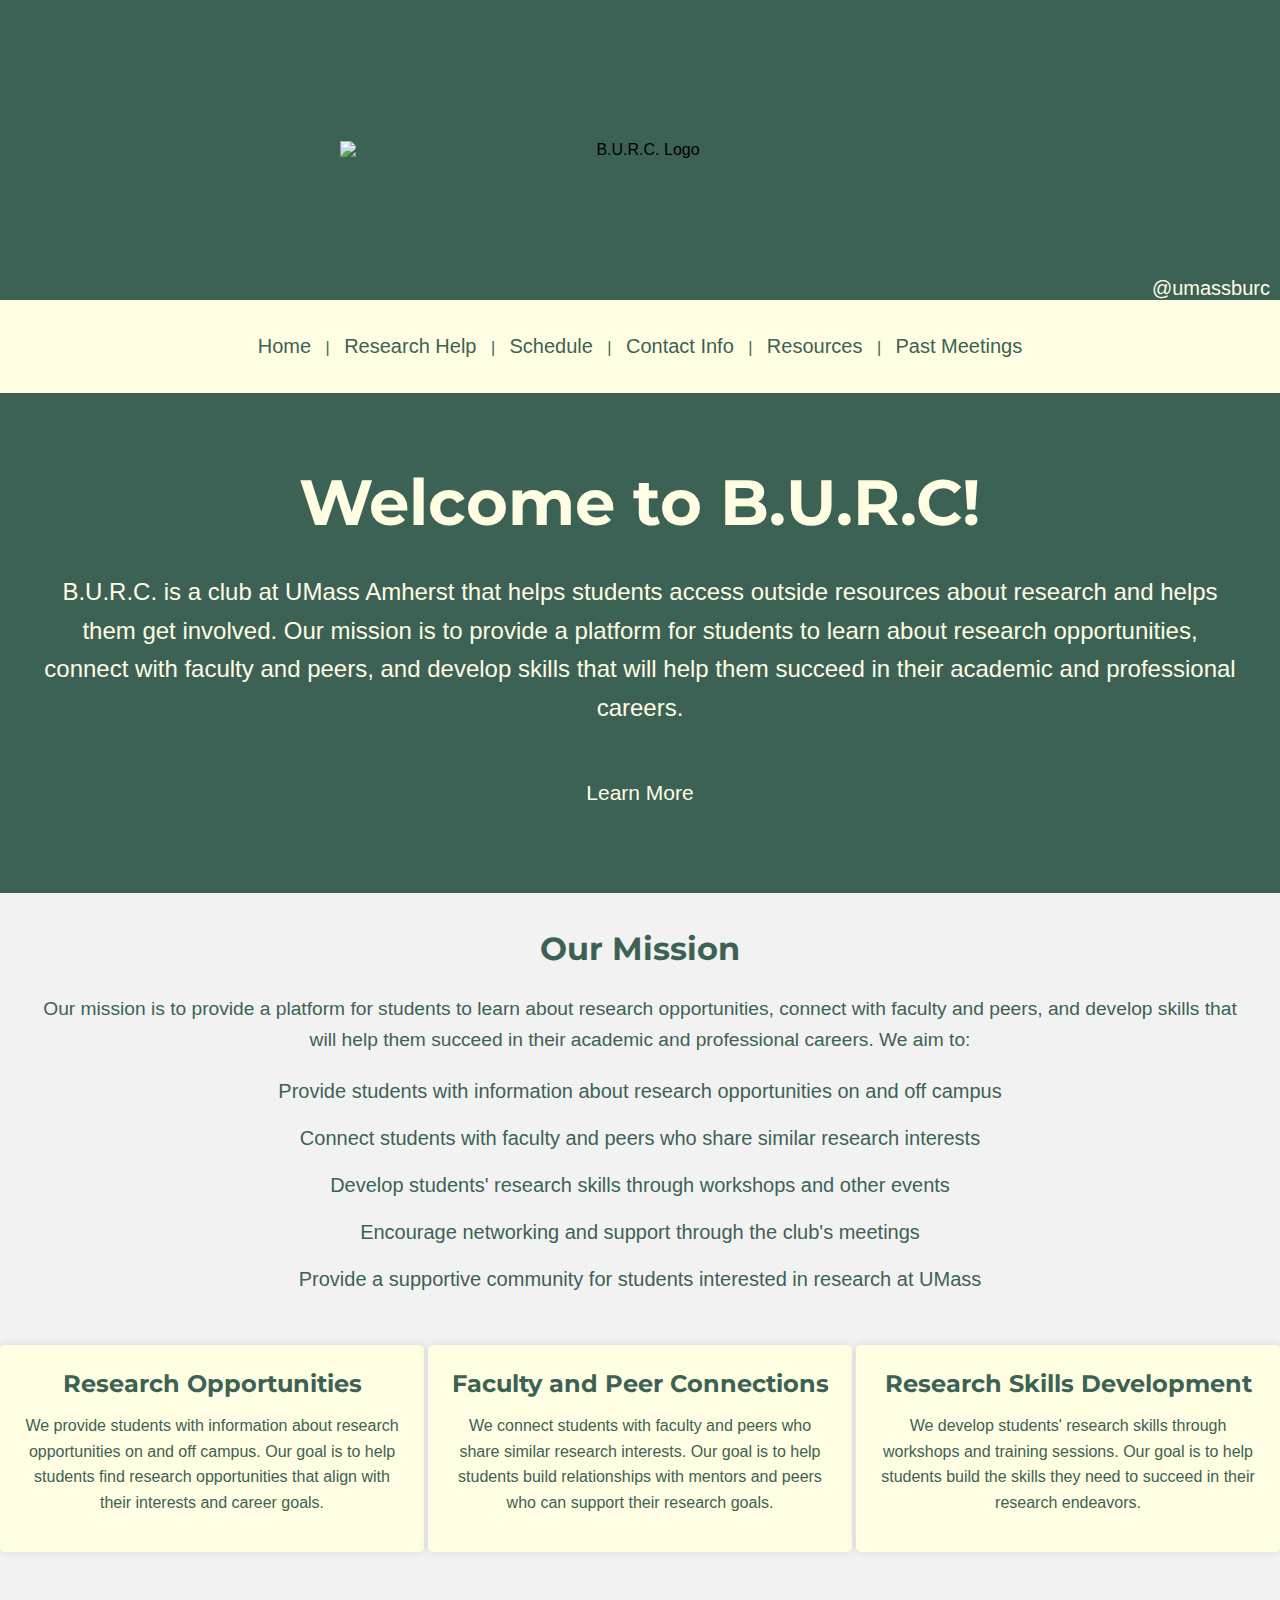
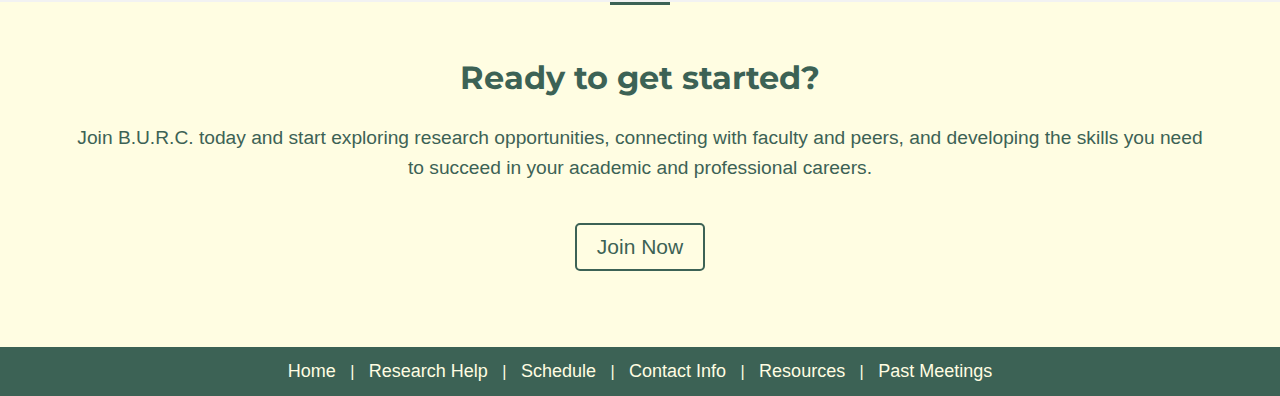
==== commit 202d566c: "Update index.html" ====
--- a/index.html
+++ b/index.html
@@ -24,95 +24,39 @@
 <main>
         <div class="hero">
             <div class="container">
-                <h1>Get to Know Us!</h1>
-                <p>Meet our Faculty Advisors and Board Members! Feel free to reach out with any questions!</p>
+                <h1>Welcome to B.U.R.C!</h1>
+                <p>B.U.R.C. is a club at UMass Amherst that helps students access outside resources about research and helps them get involved. Our mission is to provide a platform for students to learn about research opportunities, connect with faculty and peers, and develop skills that will help them succeed in their academic and professional careers.</p>
+                <button>Learn More</button>
             </div>
         </div>
 
-
+        <div class="container">
+            <h2>Our Mission</h2>
+            <p>Our mission is to provide a platform for students to learn about research opportunities, connect with faculty and peers, and develop skills that will help them succeed in their academic and professional careers. We aim to:</p>
+            
+            <ul>
+                <li>Provide students with information about research opportunities on and off campus</li>
+                <li>Connect students with faculty and peers who share similar research interests</li>
+                <li>Develop students' research skills through workshops and other events</li>
+                <li>Encourage networking and support through the club's meetings</li>
+                <li>Provide a supportive community for students interested in research at UMass</li>
+            </ul>
+        </div>
 <div class="features">
             <div class="feature">
-                <img src = "IMG-7511.jpg" alt = "JohnPic">
-                <h2>John Silva</h2>
-                <p>President, Biology, Senior</p>
-                <p>jtsaisilva@umass.edu</p>
+                <h2>Research Opportunities</h2>
+                <p>We provide students with information about research opportunities on and off campus. Our goal is to help students find research opportunities that align with their interests and career goals.</p>
             </div>
             <div class="feature">
-                <img src = "sophiepic.JPG" alt = "JohnPic">
-                <h2>Anna Foster</h2>
-                <p>Vice-President, Biology, Senior</p>
-                <p>annafoster@umass.edu</p>
+                <h2>Faculty and Peer Connections</h2>
+                <p>We connect students with faculty and peers who share similar research interests. Our goal is to help students build relationships with mentors and peers who can support their research goals.</p>
             </div>
             <div class="feature">
-                <img src = "livpic.JPG" alt = "JohnPic">
-                <h2>Olivia Sanborn</h2>
-                <p>Secretary, Biology/Math, Senior</p>
-                <p>osanborn@umass.edu</p>
+                <h2>Research Skills Development</h2>
+                <p>We develop students' research skills through workshops and training sessions. Our goal is to help students build the skills they need to succeed in their research endeavors.</p>
             </div>
-        </div>         
+        </div>
 
-<div class="features">
-            <div class="feature">
-                <img src = "erenpic.JPG" alt = "JohnPic">
-                <h2>Eren Gulbas</h2>
-                <p>Treasurer, Biology/Math, Senior</p>
-                <p>egulbas@umass.edu</p>
-            </div>
-            <div class="feature">
-                <img src = "nikkipic.JPG" alt = "JohnPic">
-                <h2>Nicole deBlois</h2>
-                <p>Community Outreach, Biology, Senior</p>
-                <p>annafoster@umass.edu</p>
-            </div>
-            <div class="feature">
-                <img src = "livpic.JPG" alt = "JohnPic">
-                <h2>Karina Yee</h2>
-                <p>Events Coordinator, Biology, Junior</p>
-                <p>kpyee@umass.edu</p>
-            </div>
-        </div>   
-
-<div class="features">
-            <div class="feature">
-                <img src = "anjalipic.JPG" alt = "JohnPic">
-                <h2>Anjali Vittal</h2>
-                <p>Social Media, Neuroscience, Junior</p>
-                <p>avittal@umass.edu</p>
-            </div>
-            <div class="feature">
-                <img src = "sophiepic.JPG" alt = "JohnPic">
-                <h2>Sophie Spielberger</h2>
-                <p>Events Coordinator, Biology, Senior</p>
-                <p>annafoster@umass.edu</p>
-            </div>
-            <div class="feature">
-                <img src = "erenpic.JPG" alt = "JohnPic">
-                <h2>Tristan Grieve</h2>
-                <p>Community Outreach, Biology, Senior</p>
-                <p>tgrieve@umass.edu</p>
-            </div>
-        </div>  
-        
-<div class="features">
-            <div class="feature">
-                <img src = "sophiepic.JPG" alt = "JohnPic">
-                <h2>Dr. Laura Francis</h2>
-                <p>Department of Biology, Faculty Advisor</p>
-                <p>lifranci@umass.edu</p>
-            </div>
-            <div class="feature">
-                <img src = "erenpic.JPG" alt = "JohnPic">
-                <h2>Vandrey Sisson</h2>
-                <p>Events Coordinator, Biology, Senior</p>
-                <p>annafoster@umass.edu</p>
-            </div>
-            <div class="feature">
-                <img src = "sophiepic.JPG" alt = "JohnPic">
-                <h2>Dr. Rosa Moscarella</h2>
-                <p>Department of Biology, Faculty Advisor</p>
-                <p>rmoscarella@umass.edu</p>
-            </div>
-        </div>          
         <div class="cta">
             <div class="container">
                 <h2>Ready to get started?</h2>
@@ -125,7 +69,7 @@
             </div>
         </div>
         <nav class="bottom-nav">
-            <a href="index.html">Home</a> |
+            <a href="index1.html">Home</a> |
             <a href="research1.html">Research Help</a> |
             <a href="schedule1.html">Schedule</a> |
             <a href="contact1.html">Contact Info</a> |
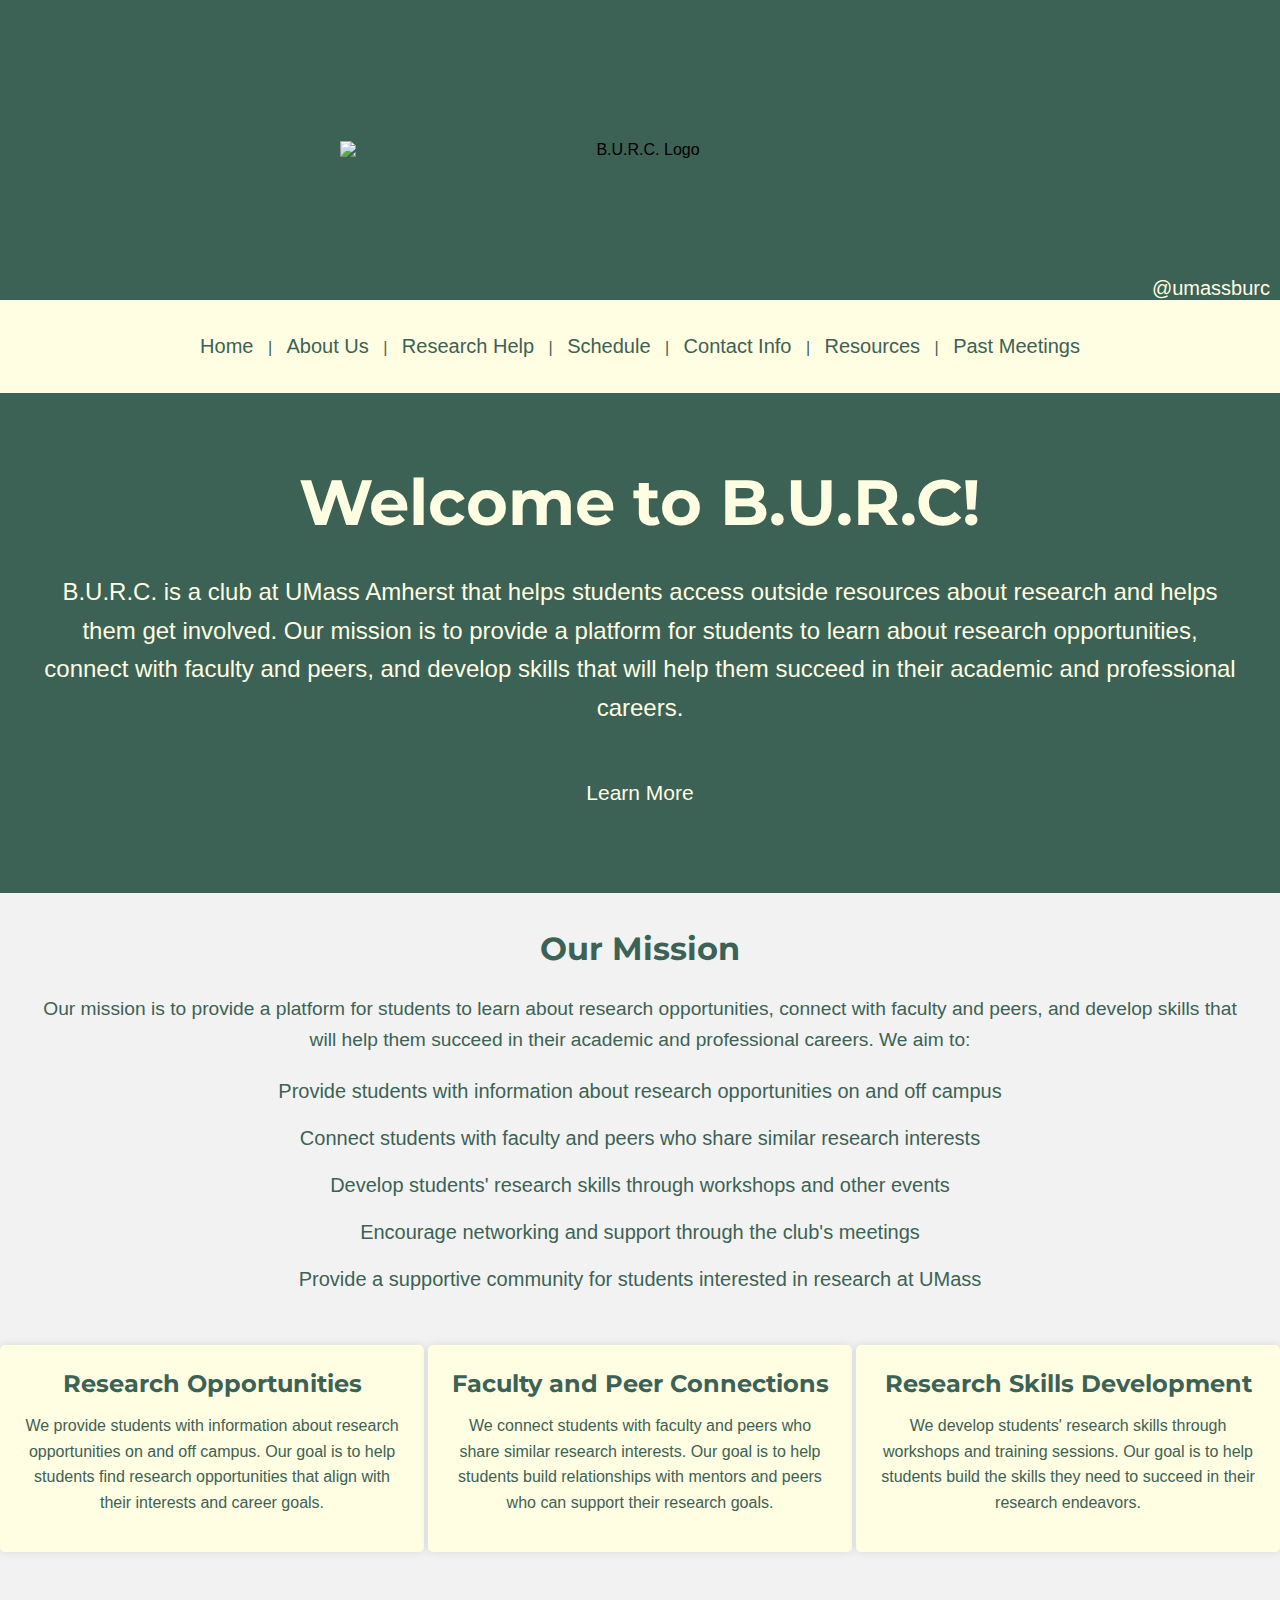
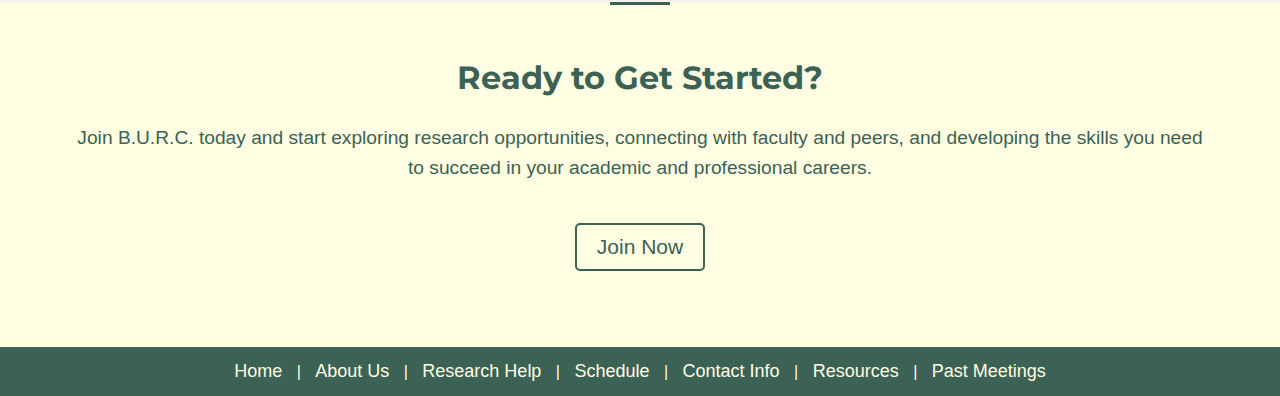
==== commit e8093a06: "Update index.html" ====
--- a/index.html
+++ b/index.html
@@ -4,6 +4,7 @@
     <title>UMass BURC</title>
     <link rel="stylesheet" type="text/css" href="stylesben.css">
     <link href="https://fonts.googleapis.com/css?family=Montserrat:400,700&display=swap" rel="stylesheet">
+    <link rel="icon" href="https://www.umass.edu/favicons/favicon.ico?v=1.0.0">
 </head>
 <body>
     <header>
@@ -14,6 +15,7 @@
 
     <nav>
         <a href="index.html">Home</a> |
+        <a href="about.html">About Us</a> |
         <a href="research1.html">Research Help</a> |
         <a href="schedule1.html">Schedule</a> |
         <a href="contact1.html">Contact Info</a> |
@@ -59,7 +61,7 @@
 
         <div class="cta">
             <div class="container">
-                <h2>Ready to get started?</h2>
+                <h2>Ready to Get Started?</h2>
                 <p>Join B.U.R.C. today and start exploring research opportunities, connecting with faculty and peers, and developing the skills you need to succeed in your academic and professional careers.</p>
                 <button class="join-button">
                     <a href="https://docs.google.com/forms/d/e/1FAIpQLSdpCxnklwHBFAWGtnnb0h_H6rW8B9qLcqQouTI1N6-tP9_oLw/viewform?usp=sf_link" target="_blank">Join Now</a>
@@ -69,7 +71,8 @@
             </div>
         </div>
         <nav class="bottom-nav">
-            <a href="index1.html">Home</a> |
+            <a href="index.html">Home</a> |
+            <a href="about.html">About Us</a> |
             <a href="research1.html">Research Help</a> |
             <a href="schedule1.html">Schedule</a> |
             <a href="contact1.html">Contact Info</a> |
--- a/stylesben.css
+++ b/stylesben.css
@@ -118,6 +118,13 @@
   max-width: 1200px;
   margin: 0 auto;
   padding: 0 20px;
+}
+
+.container2 {
+  max-width: 1200px;
+  height: 400px;
+  margin: 0 auto;
+  padding: 0 10px;
 }
 
 .hero {
@@ -144,16 +151,34 @@
   text-shadow: 2px 2px #3c6255;
 }
 
-.contact-hero{
+.contact{
     background-color: #3c6255;
     background-size: cover;
     background-position: center;
-    height: 200px;
+    height: 300px;
     display: flex;
     justify-content: center;
     align-items: center;
     text-align: center;
-    margin: 0 10px;
+}
+
+.contact h1 {
+  color: #fffde2;
+  font-size: 3rem;
+  text-shadow: 2px 2px #3c6255;
+}
+
+.contact p {
+  color: #fffde2;
+  font-size: 1rem;
+  margin-top: 20px;
+  text-shadow: 2px 2px #3c6255;
+}
+
+.contact container {
+  max-width: 1200px;
+  margin: 10px auto;
+  padding: 0 20px;
 }
 .features {
   display: flex;
@@ -185,6 +210,24 @@
   margin-top: 10px;
 }
 
+.feature img {
+  display: block;
+  width: 250px; 
+  height: auto;
+  margin-top: 30px;
+  margin-bottom: 10px;
+  margin-left: auto; /* Center the image horizontally */
+  margin-right: auto; /* Center the image horizontally */
+}
+
+@media only screen and (max-width: 414px) {
+  .feature {
+    width: 100%; /* Take full width on small screens */
+  }
+}
+
+
+
 .contact_picture_block {
   width:15%;
   background-color: #fffde2;
@@ -195,8 +238,6 @@
   margin-right: 25px;
   margin-left: 25px;
 }
-
-
 
 .contact_picture_block img {
 display: block;
@@ -227,9 +268,9 @@
 }
 
 .contact_picture_block_duo {
-  width:15%;
-  background-color: #fffde2;
-  padding: 20px;
+  width:200px;
+  background-color: #fffde2;
+  padding: 10px;
   box-shadow: 0 0 10px rgba(0, 0, 0, 0.1);
   transition: all 0.3s ease-in-out;
   text-align: center;
@@ -259,8 +300,11 @@
   height: auto; /* Maintain the aspect ratio of the image */
   margin-top: 30px;
   margin-bottom: 5px; /* Add some spacing between the image and the text */
-  margin-left: 45px;
+  margin-left: 10px;
   }
+
+    
+  
 .feature:not(img) {
   padding: 20px; /* Set the desired padding for elements other than img */
 }
@@ -390,29 +434,36 @@
 .contact_picture_block,
 .contact_picture_block_duo {
   width: 100%; /* Take full width on small screens */
-  max-width: 33%; /* Ensure it doesn't exceed screen width */
+  max-width: 431px; /* Ensure it doesn't exceed screen width */
   margin: 0; /* Remove any margins */
 }
 
-@media only screen and (min-width: 768px) {
+@media only screen and (max-width: 441px) {
   .contact_picture_block,
   .contact_picture_block_duo {
-    max-width: 25%; /* Adjust as needed for larger screens */
+    max-width: 414px; /* Adjust as needed for larger screens */
     margin: 0 1%; /* Add some spacing between blocks on larger screens */
   }
 }
-
-.contact_picture_block h2,
-.contact_picture_block p,
-.contact_picture_block_duo h2,
-.contact_picture_block_duo p {
-  text-align: center;
-}
-
-.contact_picture_block img,
-.contact_picture_block_duo img {
-  display: block;
-  width: 100%; /* Make images responsive */
-  height: auto;
-  margin: 0 auto; /* Center the image within its container */
-}
+.rsvp-button {
+  background-color: #fffde2;
+  color: #3c6255;
+  border: none;
+  padding: 15px 30px; /* Adjust padding to make the button smaller */
+  border-radius: 3px;
+  cursor: pointer;
+  transition: all 0.3s ease-in-out;
+  text-decoration: none;
+  font-size: 18px; /* Adjust font size to make the text smaller */
+}
+
+.rsvp-button:hover {
+  background-color: #3c6255;
+  color: #fffde2;
+}
+
+/* Additional styling for the anchor tag inside the button */
+.rsvp-button a {
+  color: inherit; /* Inherit the color from the button */
+  text-decoration: none;
+}
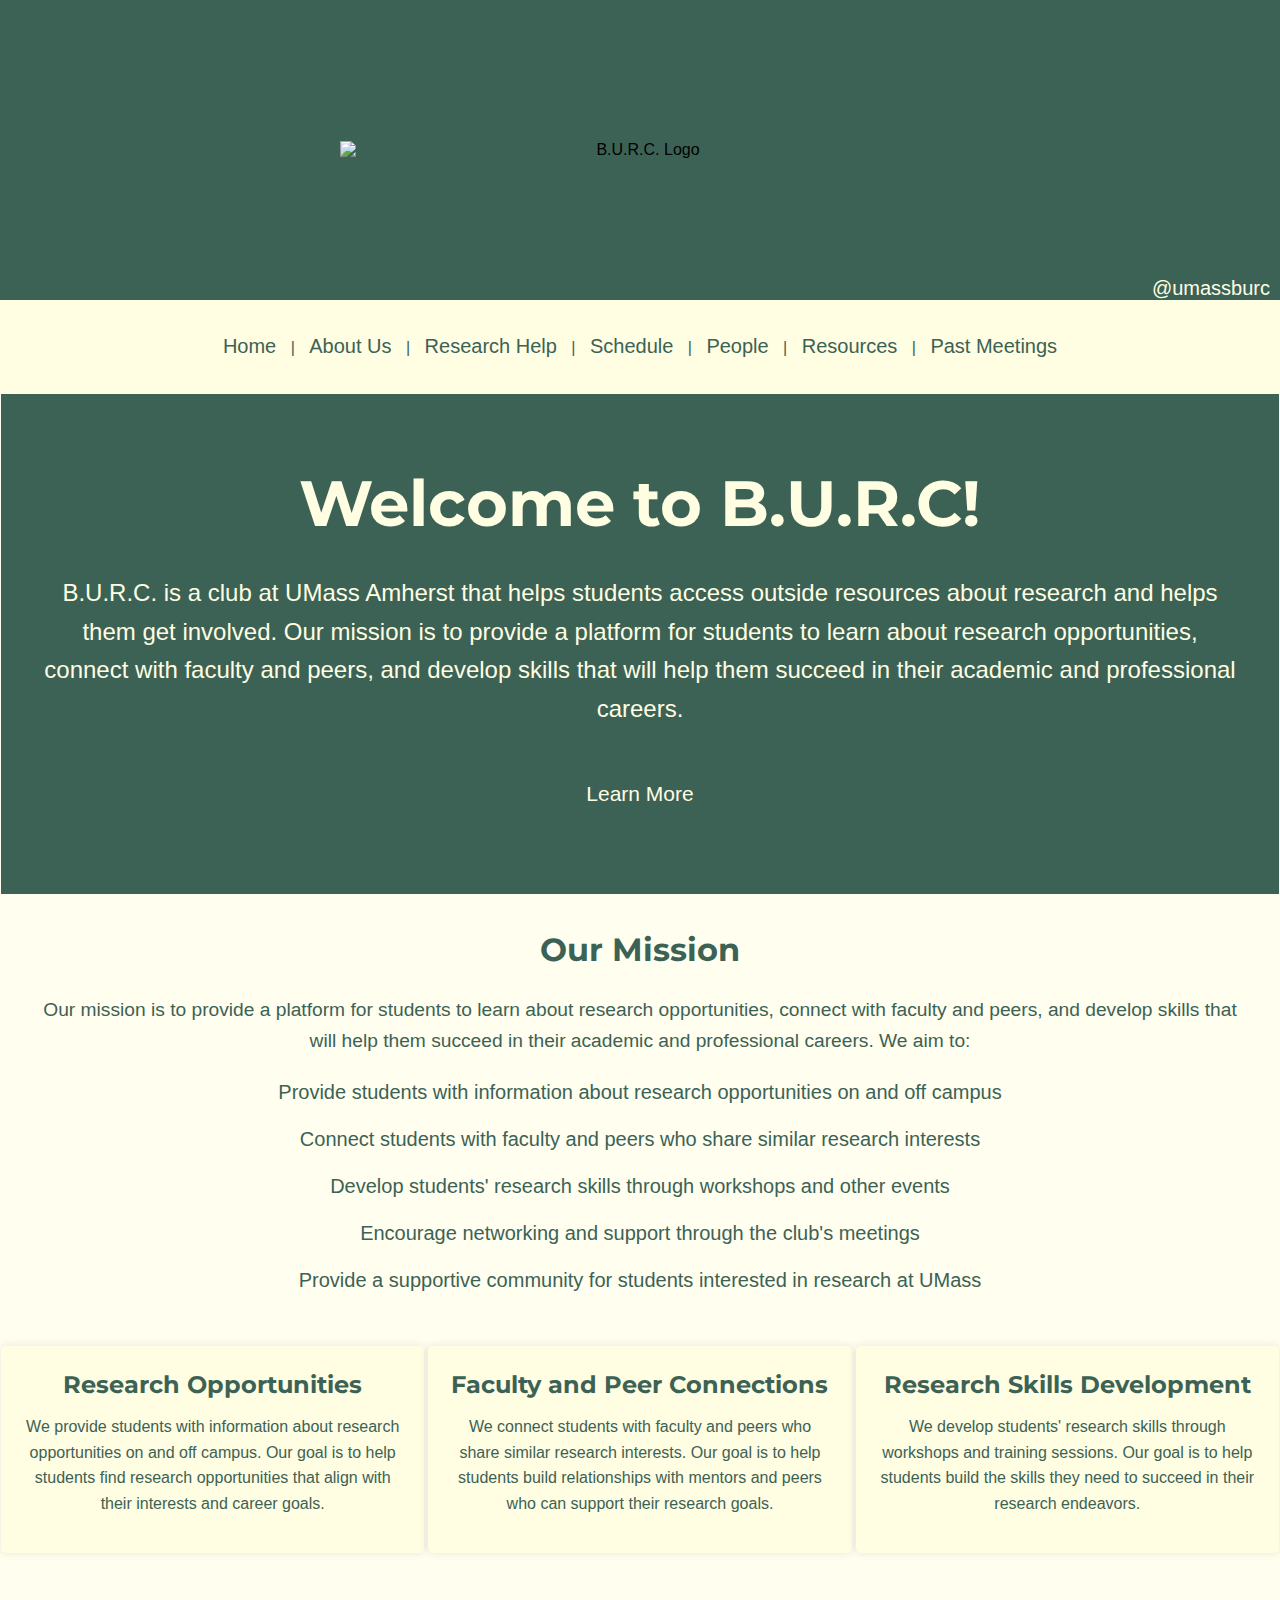
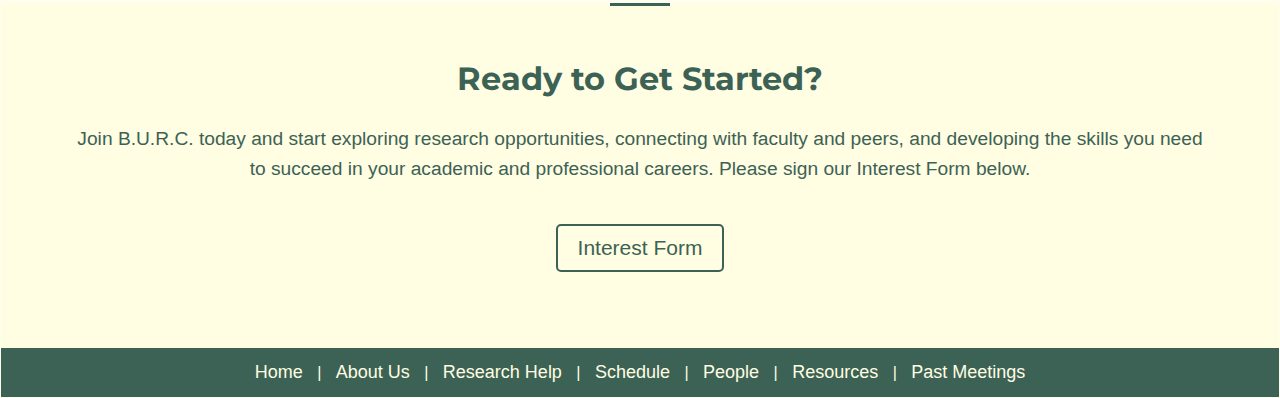
==== commit d5d92087: "Update index.html" ====
--- a/index.html
+++ b/index.html
@@ -18,7 +18,7 @@
         <a href="about.html">About Us</a> |
         <a href="research1.html">Research Help</a> |
         <a href="schedule1.html">Schedule</a> |
-        <a href="contact1.html">Contact Info</a> |
+        <a href="contact1.html">People</a> |
         <a href="resource1.html">Resources</a> |
         <a href="past_meetings1.html">Past Meetings</a>
     </nav>
@@ -62,9 +62,9 @@
         <div class="cta">
             <div class="container">
                 <h2>Ready to Get Started?</h2>
-                <p>Join B.U.R.C. today and start exploring research opportunities, connecting with faculty and peers, and developing the skills you need to succeed in your academic and professional careers.</p>
+                <p>Join B.U.R.C. today and start exploring research opportunities, connecting with faculty and peers, and developing the skills you need to succeed in your academic and professional careers. Please sign our Interest Form below.</p>
                 <button class="join-button">
-                    <a href="https://docs.google.com/forms/d/e/1FAIpQLSdpCxnklwHBFAWGtnnb0h_H6rW8B9qLcqQouTI1N6-tP9_oLw/viewform?usp=sf_link" target="_blank">Join Now</a>
+                    <a href="https://docs.google.com/forms/d/e/1FAIpQLSdpCxnklwHBFAWGtnnb0h_H6rW8B9qLcqQouTI1N6-tP9_oLw/viewform?usp=sf_link" target="_blank">Interest Form</a>
                 </button>
                 <br>
             </br>
@@ -75,7 +75,7 @@
             <a href="about.html">About Us</a> |
             <a href="research1.html">Research Help</a> |
             <a href="schedule1.html">Schedule</a> |
-            <a href="contact1.html">Contact Info</a> |
+            <a href="contact1.html">People</a> |
             <a href="resource1.html">Resources</a> |
             <a href="past_meetings1.html">Past Meetings</a>
           </nav>
--- a/stylesben.css
+++ b/stylesben.css
@@ -32,7 +32,7 @@
 
 
 main {
-  margin: 0;
+  margin: 1px;
   line-height: 1.6;
   box-sizing: border-box;
 }
@@ -52,7 +52,7 @@
 
 
 body {
-  background-color: #f2f2f2;
+  background-color: #FFFEEF;
 }
 
 h1, h2, h3, h4, h5, h6 {
@@ -217,14 +217,9 @@
   margin-top: 30px;
   margin-bottom: 10px;
   margin-left: auto; /* Center the image horizontally */
-  margin-right: auto; /* Center the image horizontally */
-}
-
-@media only screen and (max-width: 414px) {
-  .feature {
-    width: 100%; /* Take full width on small screens */
-  }
-}
+  margin-right: auto; 
+}
+
 
 
 
@@ -445,6 +440,7 @@
     margin: 0 1%; /* Add some spacing between blocks on larger screens */
   }
 }
+
 .rsvp-button {
   background-color: #fffde2;
   color: #3c6255;
@@ -467,3 +463,109 @@
   color: inherit; /* Inherit the color from the button */
   text-decoration: none;
 }
+
+.greenfeature {
+  width: 30%;
+  background-color: #3c6255;
+  padding: 20px;
+  border-radius: 5px;
+  box-shadow: 0 0 10px rgba(0, 0, 0, 0.1);
+  transition: all 0.3s ease-in-out;
+  text-align: center;
+}
+.greenfeature:hover {
+  transform: translateY(-10px);
+  box-shadow: 0 0 20px rgba(0, 0, 0, 0.2);
+}
+
+.greenfeature h2 {
+  font-size: 1.5rem;
+  color: #fffde2;
+  margin-top: 0;
+}
+
+.greenfeature p {
+  font-size: 1rem;
+  color: #fffde2;
+  margin-top: 10px;
+}
+
+.greenfeature img {
+  display: block;
+  width: 250px; 
+  height: auto;
+  margin-top: 30px;
+  margin-bottom: 10px;
+  margin-left: auto; /* Center the image horizontally */
+  margin-right: auto; /* Center the image horizontally */
+}
+
+.pastmeetingfeature {
+  max-width: 100%;
+  background-color: #fffde2;
+  padding: 20px;
+  border-radius: 5px;
+  box-shadow: 0 0 10px rgba(0, 0, 0, 0.1);
+  transition: all 0.3s ease-in-out;
+  text-align: center;
+  margin: 0 auto;
+  ;
+}
+.pastmeetingfeature:hover {
+  transform: translateY(-10px);
+  box-shadow: 0 0 20px rgba(0, 0, 0, 0.2);
+}
+
+.pastmeetingfeature h2 {
+  font-size: 1.5rem;
+  color: #3c6255;
+  margin-top: 0;
+}
+
+.pastmeetingfeature p {
+  font-size: 1rem;
+  color: #3c6255;
+  margin-top: 10px;
+}
+
+
+.pastmeetingfeature2 {
+  width: 40%;
+  background-color: #fffde2;
+  padding: 20px;
+  border-radius: 5px;
+  box-shadow: 0 0 10px rgba(0, 0, 0, 0.1);
+  transition: all 0.3s ease-in-out;
+  text-align: center;
+}
+.pastmeetingfeature2:hover {
+  transform: translateY(-10px);
+  box-shadow: 0 0 20px rgba(0, 0, 0, 0.2);
+}
+
+.pastmeetingfeature2 h2 {
+  font-size: 1.5rem;
+  color: #3c6255;
+  margin-top: 0;
+}
+
+.pastmeetingfeature2 p {
+  font-size: 1rem;
+  color: #3c6255;
+  margin-top: 10px;
+}
+
+.pastmeetingfeatures {
+  display: flex;
+  width: 100%;
+  justify-content: space-between;
+  margin-top: 50px;
+}
+
+.pastmeetingfeature iframe {
+  width: 750px;
+  height: 422px;
+  margin-left: auto;
+  margin-right: auto;
+  zoom: 1;
+}
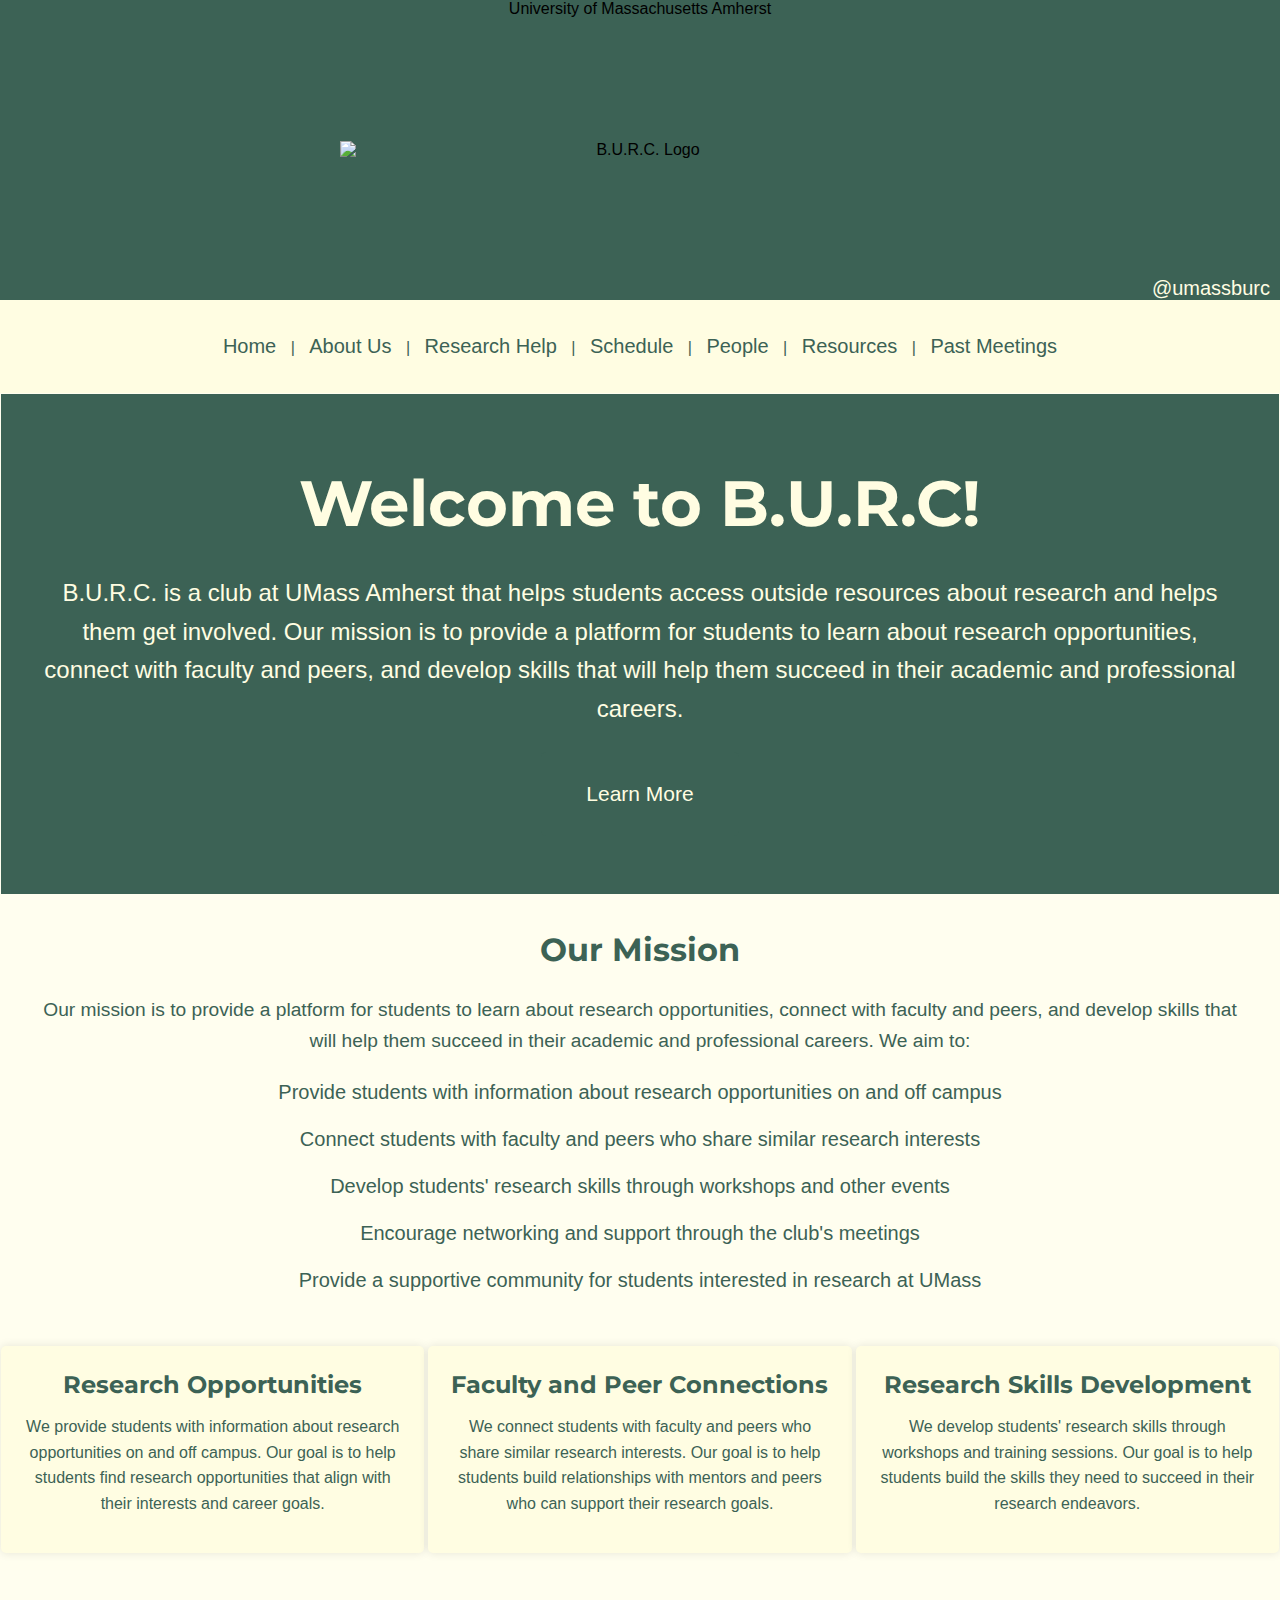
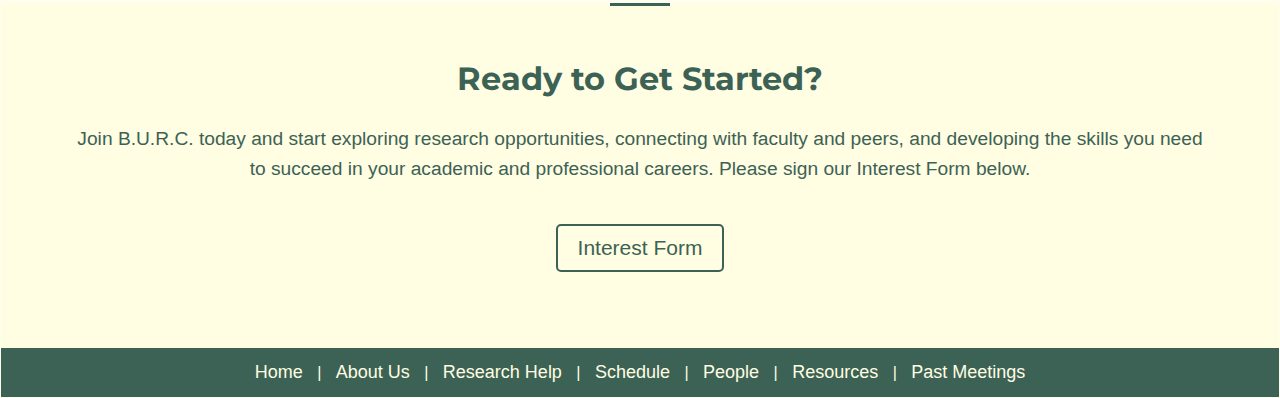
==== commit 98a69447: "Update index.html" ====
--- a/index.html
+++ b/index.html
@@ -10,7 +10,8 @@
     <header>
         <img src="burclogoylw.png" alt="B.U.R.C. Logo">
         <a href="https://www.instagram.com/umassburc/?hl=en/" target="_blank" class="instagram-link">@umassburc</a>
-
+        <div class="header-text">University of Massachusetts Amherst</div>
+        
     </header>
 
     <nav>
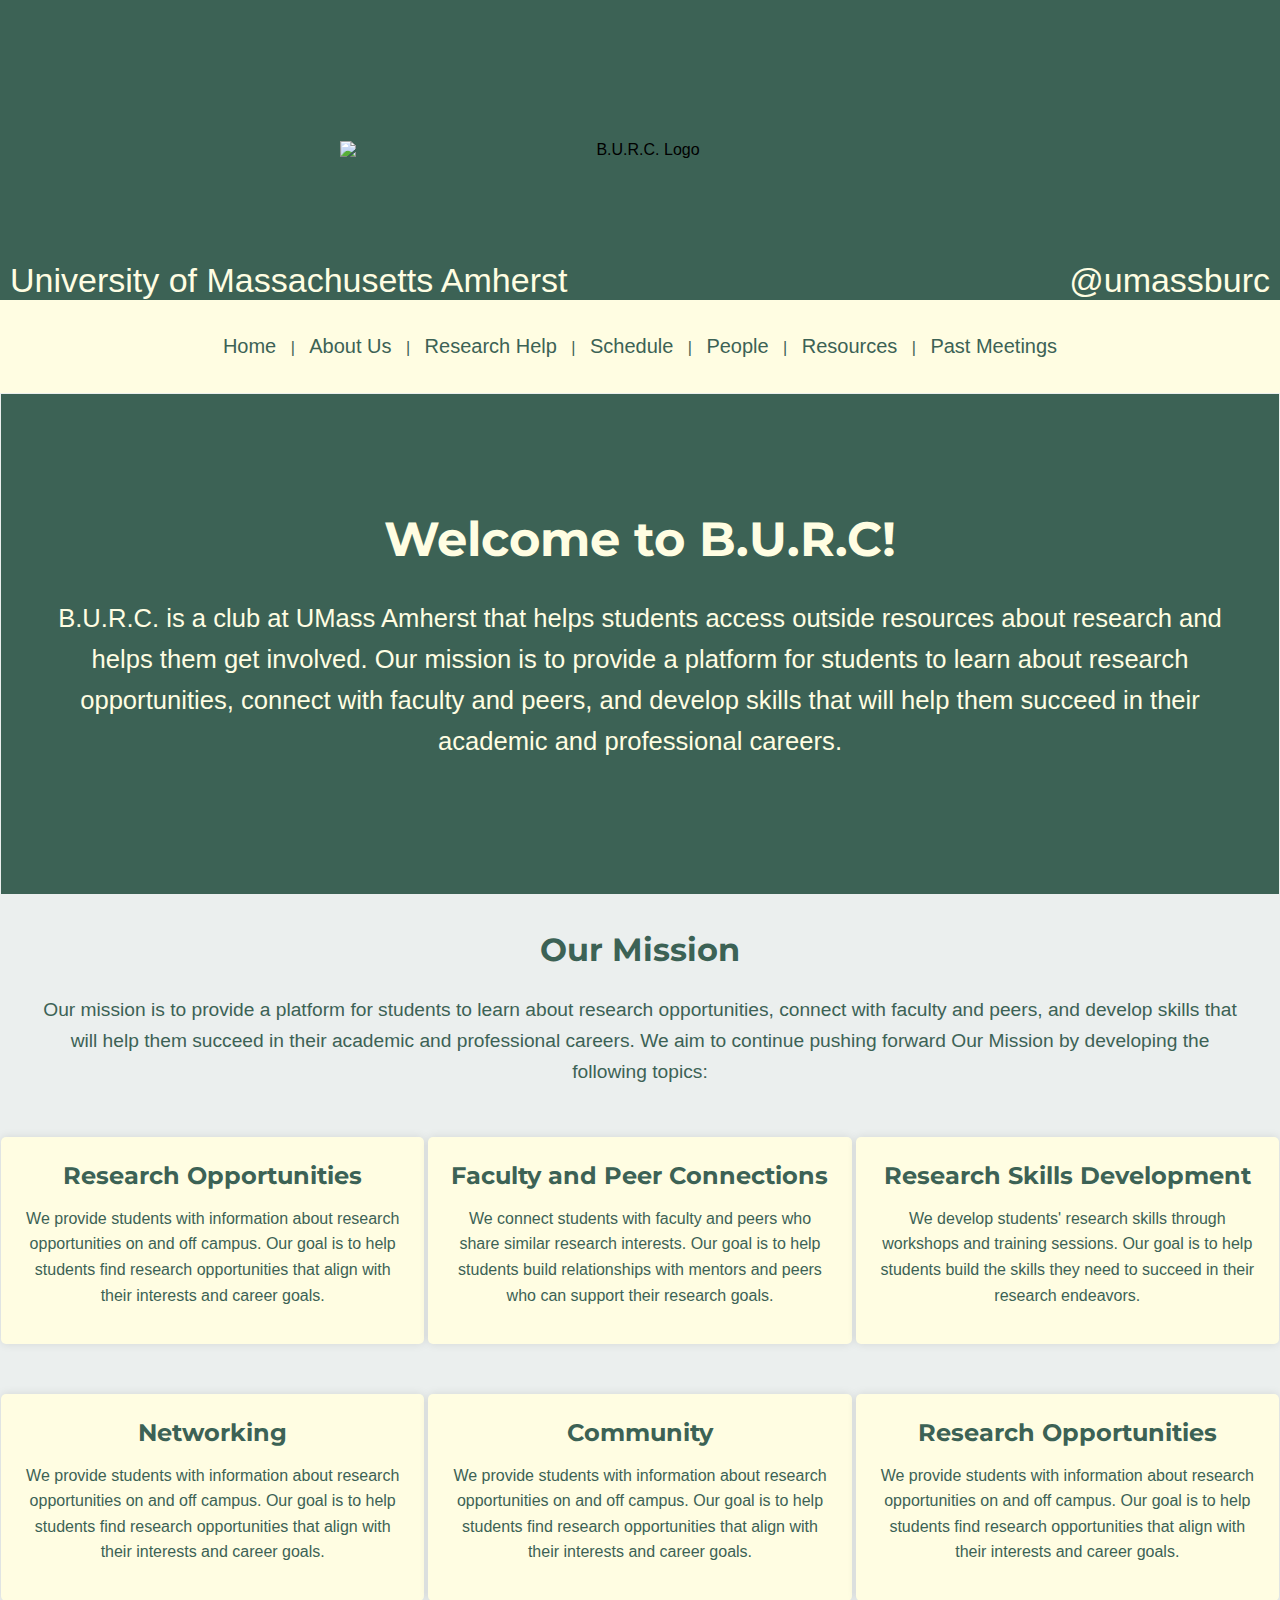
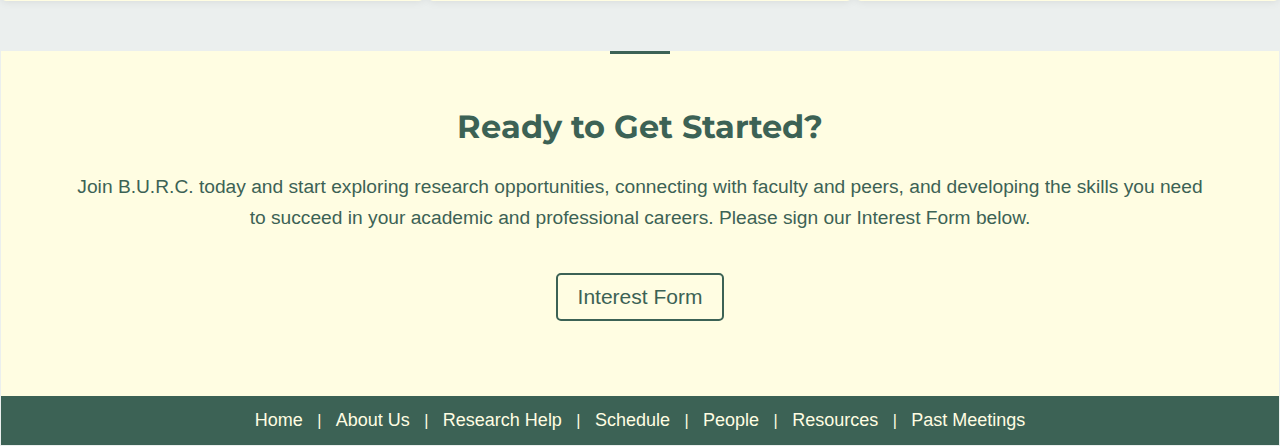
==== commit 8ffe27b0: "Update index.html" ====
--- a/index.html
+++ b/index.html
@@ -29,21 +29,13 @@
             <div class="container">
                 <h1>Welcome to B.U.R.C!</h1>
                 <p>B.U.R.C. is a club at UMass Amherst that helps students access outside resources about research and helps them get involved. Our mission is to provide a platform for students to learn about research opportunities, connect with faculty and peers, and develop skills that will help them succeed in their academic and professional careers.</p>
-                <button>Learn More</button>
             </div>
         </div>
 
         <div class="container">
             <h2>Our Mission</h2>
-            <p>Our mission is to provide a platform for students to learn about research opportunities, connect with faculty and peers, and develop skills that will help them succeed in their academic and professional careers. We aim to:</p>
-            
-            <ul>
-                <li>Provide students with information about research opportunities on and off campus</li>
-                <li>Connect students with faculty and peers who share similar research interests</li>
-                <li>Develop students' research skills through workshops and other events</li>
-                <li>Encourage networking and support through the club's meetings</li>
-                <li>Provide a supportive community for students interested in research at UMass</li>
-            </ul>
+            <p>Our mission is to provide a platform for students to learn about research opportunities, connect with faculty and peers, and develop skills that will help them succeed in their academic and professional careers. We aim to continue pushing forward Our Mission by developing the following topics:</p>
+
         </div>
 <div class="features">
             <div class="feature">
@@ -57,6 +49,20 @@
             <div class="feature">
                 <h2>Research Skills Development</h2>
                 <p>We develop students' research skills through workshops and training sessions. Our goal is to help students build the skills they need to succeed in their research endeavors.</p>
+            </div>
+        </div>
+        <div class="features">
+            <div class="feature">
+                <h2>Networking</h2>
+                <p>We provide students with information about research opportunities on and off campus. Our goal is to help students find research opportunities that align with their interests and career goals.</p>
+            </div>
+            <div class="feature">
+                <h2>Community</h2>
+                <p>We provide students with information about research opportunities on and off campus. Our goal is to help students find research opportunities that align with their interests and career goals.</p>
+            </div>
+            <div class="feature">
+                <h2>Research Opportunities</h2>
+                <p>We provide students with information about research opportunities on and off campus. Our goal is to help students find research opportunities that align with their interests and career goals.</p>
             </div>
         </div>
 
--- a/stylesben.css
+++ b/stylesben.css
@@ -13,6 +13,16 @@
   position: relative; 
   margin-top: 0;
 }
+.header-text {
+  color: #fffde2;
+  font-size: 34px;
+  font-family: 'Gill Sans', 'Gill Sans MT', Calibri, 'Trebuchet MS', sans-serif;
+  position: absolute;
+  bottom: 0;
+  left: 0;
+  margin: 0 10px;
+}
+
 
 nav {
   background-color: #fffde2;
@@ -52,7 +62,7 @@
 
 
 body {
-  background-color: #FFFEEF;
+  background-color: #ebefee;
 }
 
 h1, h2, h3, h4, h5, h6 {
@@ -140,13 +150,13 @@
 
 .hero h1 {
   color: #fffde2;
-  font-size: 4rem;
+  font-size: 3rem;
   text-shadow: 2px 2px #3c6255;
 }
 
 .hero p {
   color: #fffde2;
-  font-size: 1.5rem;
+  font-size: 1.6rem;
   margin-top: 20px;
   text-shadow: 2px 2px #3c6255;
 }
@@ -393,8 +403,9 @@
 
 .instagram-link {
   color: #fffde2;
-  font-size: 20px;
+  font-size: 34px;
   position: absolute;
+  font-family: 'Gill Sans', 'Gill Sans MT', Calibri, 'Trebuchet MS', sans-serif;
   bottom: 0;
   right: 0;
   margin: 0 10px;
@@ -563,9 +574,58 @@
 }
 
 .pastmeetingfeature iframe {
-  width: 750px;
-  height: 422px;
+  width: 754px;
+  height: 426px;
   margin-left: auto;
   margin-right: auto;
-  zoom: 1;
-}
+
+}
+
+#slider {
+  overflow: hidden;
+}
+
+#slider figure {
+  position: relative;
+  width: 500%;
+  height: auto;
+  margin: 0;
+  left: 0;
+  animation: 16s slider infinite;
+}
+
+#slider figure img {
+  float: left;
+  width: 20%;
+}
+
+@keyframes slider{
+  0%{
+    left: 0;
+  }
+  20%{
+    left: 0;
+  }
+  25%{
+    left: -100%;
+  }
+  45%{
+    left: -100%;
+  }
+  50%{
+    left: -200%;
+  }
+  70%{
+    left: -200%;
+  }
+  75%{
+    left: -300%;
+  }
+  95%{
+    left: -300%;
+  }
+  100%{
+    left: -400%;
+  }
+}
+
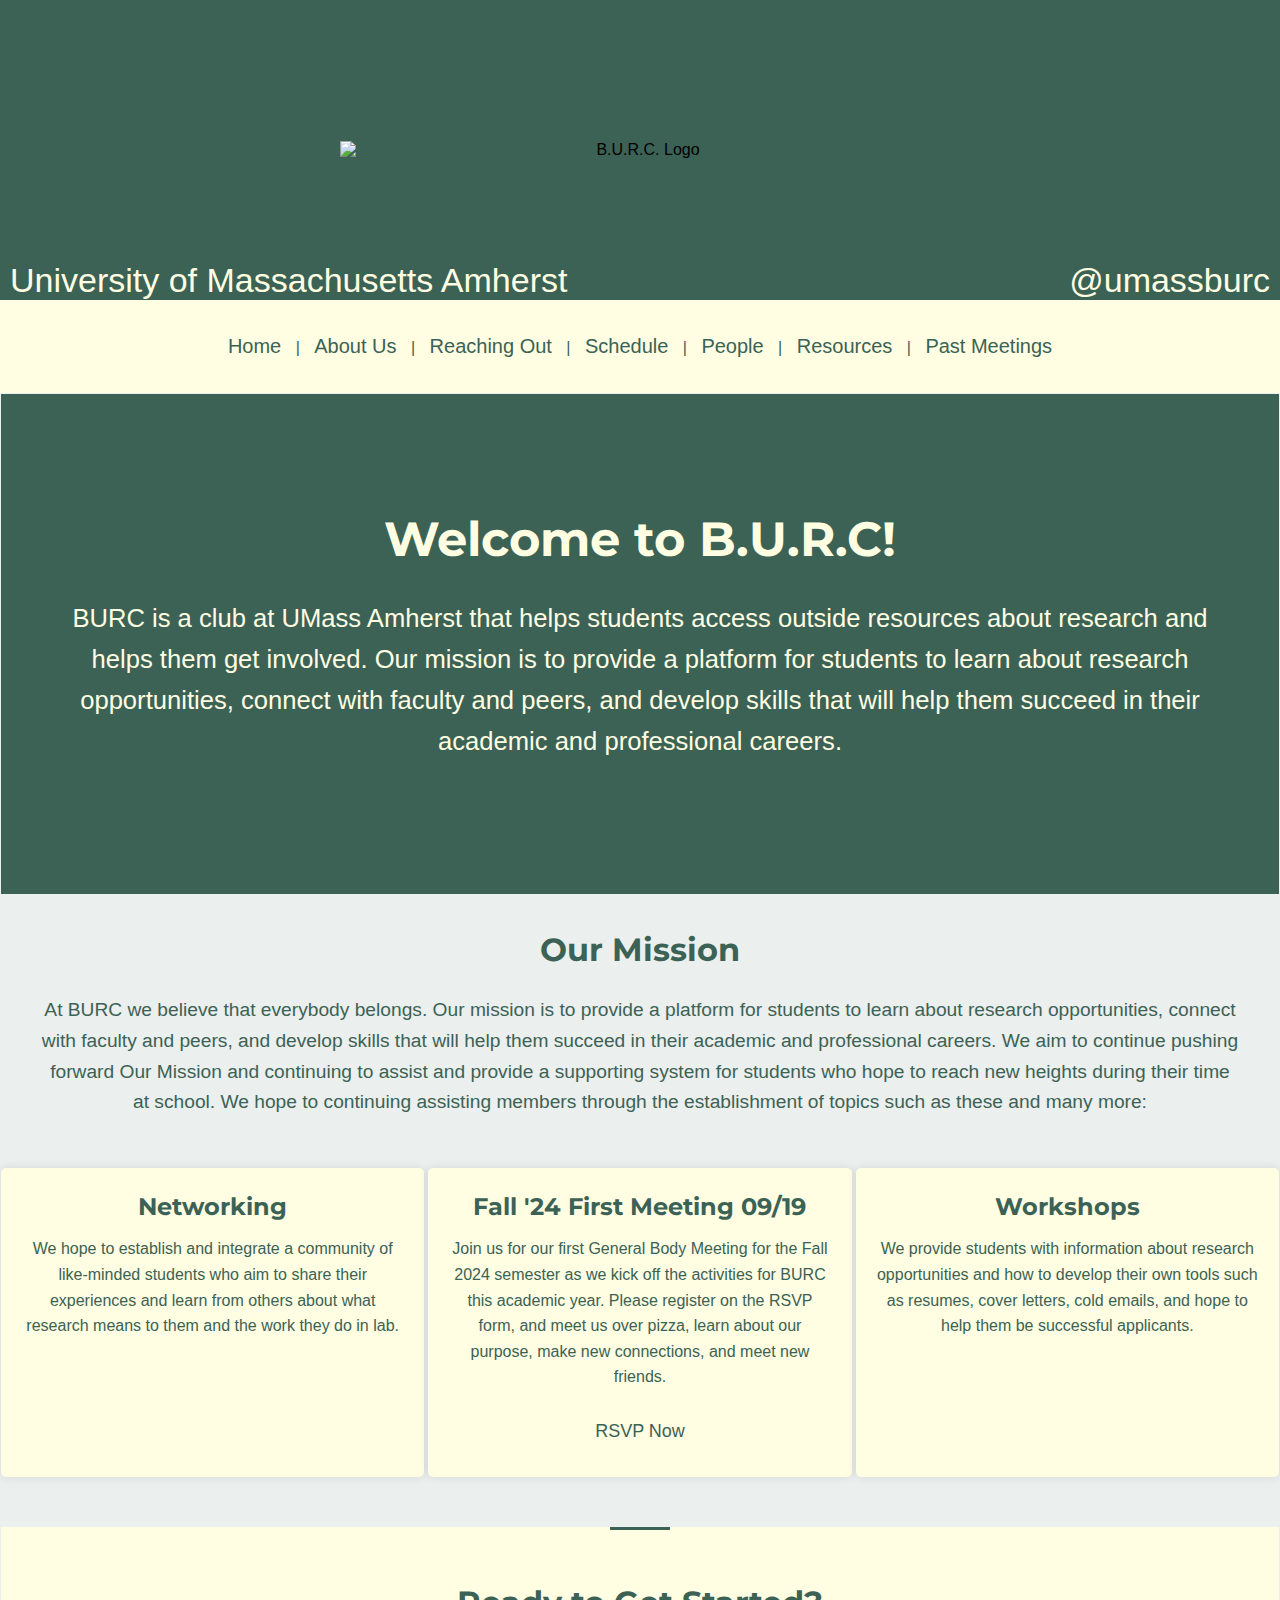
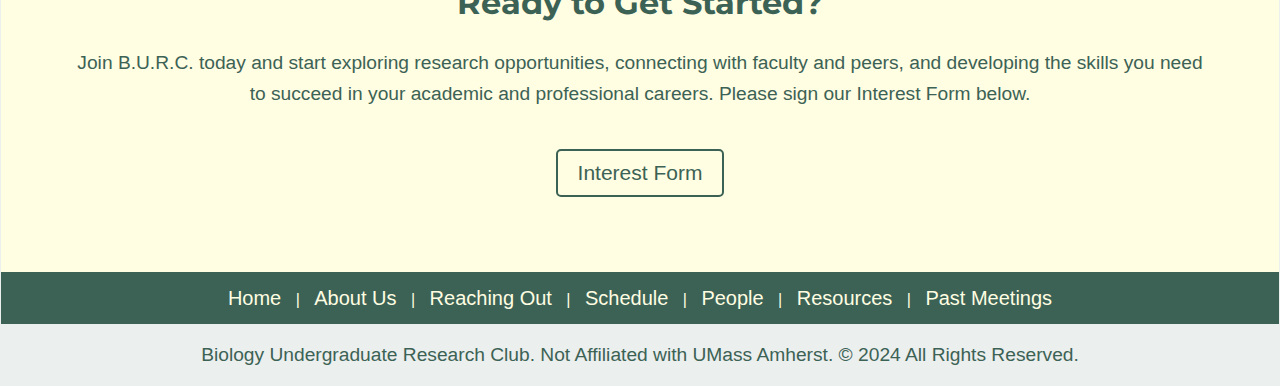
==== commit 8dfc98ca: "Update index.html" ====
--- a/index.html
+++ b/index.html
@@ -17,10 +17,10 @@
     <nav>
         <a href="index.html">Home</a> |
         <a href="about.html">About Us</a> |
-        <a href="research1.html">Research Help</a> |
+        <a href="research.html">Reaching Out</a> |
         <a href="schedule1.html">Schedule</a> |
         <a href="contact1.html">People</a> |
-        <a href="resource1.html">Resources</a> |
+        <a href="resource.html">Resources</a> |
         <a href="past_meetings1.html">Past Meetings</a>
     </nav>
      
@@ -28,43 +28,33 @@
         <div class="hero">
             <div class="container">
                 <h1>Welcome to B.U.R.C!</h1>
-                <p>B.U.R.C. is a club at UMass Amherst that helps students access outside resources about research and helps them get involved. Our mission is to provide a platform for students to learn about research opportunities, connect with faculty and peers, and develop skills that will help them succeed in their academic and professional careers.</p>
+                <p>BURC is a club at UMass Amherst that helps students access outside resources about research and helps them get involved. Our mission is to provide a platform for students to learn about research opportunities, connect with faculty and peers, and develop skills that will help them succeed in their academic and professional careers.</p>
             </div>
         </div>
 
         <div class="container">
             <h2>Our Mission</h2>
-            <p>Our mission is to provide a platform for students to learn about research opportunities, connect with faculty and peers, and develop skills that will help them succeed in their academic and professional careers. We aim to continue pushing forward Our Mission by developing the following topics:</p>
+            <p>At BURC we believe that everybody belongs. Our mission is to provide a platform for students to learn about research opportunities, connect with faculty and peers, and develop skills that will help them succeed in their academic and professional careers. We aim to continue pushing forward Our Mission and continuing to assist and provide a supporting system for students who hope to reach new heights during their time at school. We hope to continuing assisting members through the establishment of topics such as these and many more:</p>
 
         </div>
 <div class="features">
             <div class="feature">
-                <h2>Research Opportunities</h2>
-                <p>We provide students with information about research opportunities on and off campus. Our goal is to help students find research opportunities that align with their interests and career goals.</p>
+                <h2>Networking</h2>
+                <p>We hope to establish and integrate a community of like-minded students who aim to share their experiences and learn from others about what research means to them and the work they do in lab.</p>
             </div>
             <div class="feature">
-                <h2>Faculty and Peer Connections</h2>
-                <p>We connect students with faculty and peers who share similar research interests. Our goal is to help students build relationships with mentors and peers who can support their research goals.</p>
+                <h2>Fall '24 First Meeting 09/19</h2>
+                <p>Join us for our first General Body Meeting for the Fall 2024 semester as we kick off the activities for BURC this academic year. Please register on the RSVP form, and meet us over pizza, learn about our purpose, make new connections, and meet new friends.</p>
+            <button class="rsvp-button">
+                    <a href="https://docs.google.com/forms/d/e/1FAIpQLSf-V5usVtKZQd4p8NdHHeCmDHCEMikjrv8ebEE0gTgsREzgsw/viewform" target="_blank">RSVP Now</a>
+                </button>
             </div>
             <div class="feature">
-                <h2>Research Skills Development</h2>
-                <p>We develop students' research skills through workshops and training sessions. Our goal is to help students build the skills they need to succeed in their research endeavors.</p>
+                <h2>Workshops</h2>
+                <p>We provide students with information about research opportunities and how to develop their own tools such as resumes, cover letters, cold emails, and hope to help them be successful applicants.</p>
             </div>
         </div>
-        <div class="features">
-            <div class="feature">
-                <h2>Networking</h2>
-                <p>We provide students with information about research opportunities on and off campus. Our goal is to help students find research opportunities that align with their interests and career goals.</p>
-            </div>
-            <div class="feature">
-                <h2>Community</h2>
-                <p>We provide students with information about research opportunities on and off campus. Our goal is to help students find research opportunities that align with their interests and career goals.</p>
-            </div>
-            <div class="feature">
-                <h2>Research Opportunities</h2>
-                <p>We provide students with information about research opportunities on and off campus. Our goal is to help students find research opportunities that align with their interests and career goals.</p>
-            </div>
-        </div>
+       
 
         <div class="cta">
             <div class="container">
@@ -79,13 +69,16 @@
         </div>
         <nav class="bottom-nav">
             <a href="index.html">Home</a> |
-            <a href="about.html">About Us</a> |
-            <a href="research1.html">Research Help</a> |
-            <a href="schedule1.html">Schedule</a> |
-            <a href="contact1.html">People</a> |
-            <a href="resource1.html">Resources</a> |
-            <a href="past_meetings1.html">Past Meetings</a>
+        <a href="about.html">About Us</a> |
+        <a href="research.html">Reaching Out</a> |
+        <a href="schedule1.html">Schedule</a> |
+        <a href="contact1.html">People</a> |
+        <a href="resource.html">Resources</a> |
+        <a href="past_meetings1.html">Past Meetings</a>
           </nav>
     </main>
+    <div class="container">
+        <p>Biology Undergraduate Research Club. Not Affiliated with UMass Amherst. © 2024 All Rights Reserved.</p>
+    </div>
 </body>
 </html>
--- a/stylesben.css
+++ b/stylesben.css
@@ -77,6 +77,13 @@
   margin-top: 30px;
 }
 
+h3 {
+  font-size: 1.5rem;
+  color: #3c6255;
+  text-align: left;
+  margin-top: 30px;
+}
+
 p {
   font-size: 1.2rem;
   text-align: center;
@@ -84,8 +91,24 @@
   margin-top: 20px;
 }
 
+pr {
+  font-size: 1.2rem;
+  display: block;
+  text-align: left;
+  color: #3c6255;
+  margin-top: 20px;
+}
+
+.container p2 {
+  font-size: 1rem;
+  color: #3c6255;
+  text-align: center;
+  margin-top: 20px;
+}
+
 ul {
   list-style: none;
+  font-size: 1rem;
   text-align: center;
   color:#3c6255;
   margin: 0;
@@ -93,8 +116,8 @@
 }
 
 li {
-  margin-top: 15px;
-  font-size: 20px;
+  margin-top: 8px;
+     font-size: 19px;
 }
 
 a {
@@ -128,6 +151,7 @@
   max-width: 1200px;
   margin: 0 auto;
   padding: 0 20px;
+  text-align: center;
 }
 
 .container2 {
@@ -393,7 +417,7 @@
   color: #fffde2;
   text-decoration: none;
   margin: 0 10px;
-  font-size: 18px; /* Adjust font size as needed */
+  font-size: 20px; /* Adjust font size as needed */
 }
 
 /* Hover effect for the links in the bottom navigation bar */
@@ -629,3 +653,42 @@
   }
 }
 
+.resourcesfeature {
+  max-width: 50%;
+  background-color: #fffde2;
+  padding: 20px;
+  border-radius: 5px;
+  box-shadow: 0 0 10px rgba(0, 0, 0, 0.1);
+  transition: all 0.3s ease-in-out;
+  text-align: center;
+  margin: 0 auto;
+  ;
+}
+.resourcesfeature:hover {
+  transform: translateY(-10px);
+  box-shadow: 0 0 20px rgba(0, 0, 0, 0.2);
+}
+
+.resourcesfeature h2 {
+  font-size: 1.5rem;
+  color: #3c6255;
+  margin-top: 0;
+}
+
+.resourcesfeature p {
+  font-size: 1rem;
+  color: #3c6255;
+  margin-top: 10px;
+}
+
+.resourcesfeature iframe {
+  width: 75%;
+  margin-left: auto;
+  margin-right: auto;
+
+}
+
+.resourcesfeature img{
+  width: 48%;
+  text-align: center;
+}
